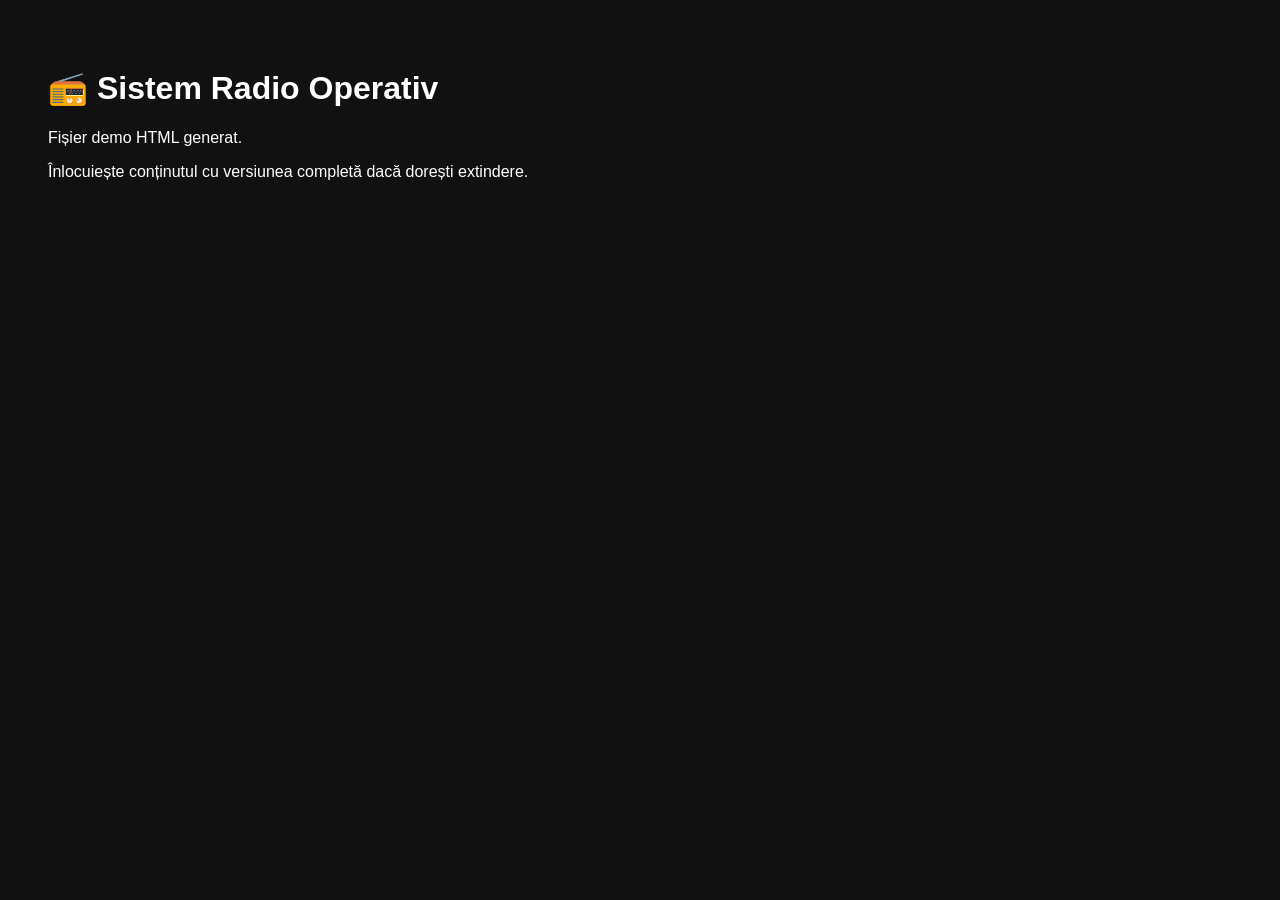
==== index.html @ 2d141982 "Add files via upload" ====
<!DOCTYPE html>
<html lang="ro">
<head>
<meta charset="UTF-8">
<meta name="viewport" content="width=device-width, initial-scale=1.0">
<title>Sistem Radio Operativ</title>
</head>
<body style="background:#111;color:white;font-family:Arial;padding:40px">
<h1>📻 Sistem Radio Operativ</h1>
<p>Fișier demo HTML generat.</p>
<p>Înlocuiește conținutul cu versiunea completă dacă dorești extindere.</p>
</body>
</html>
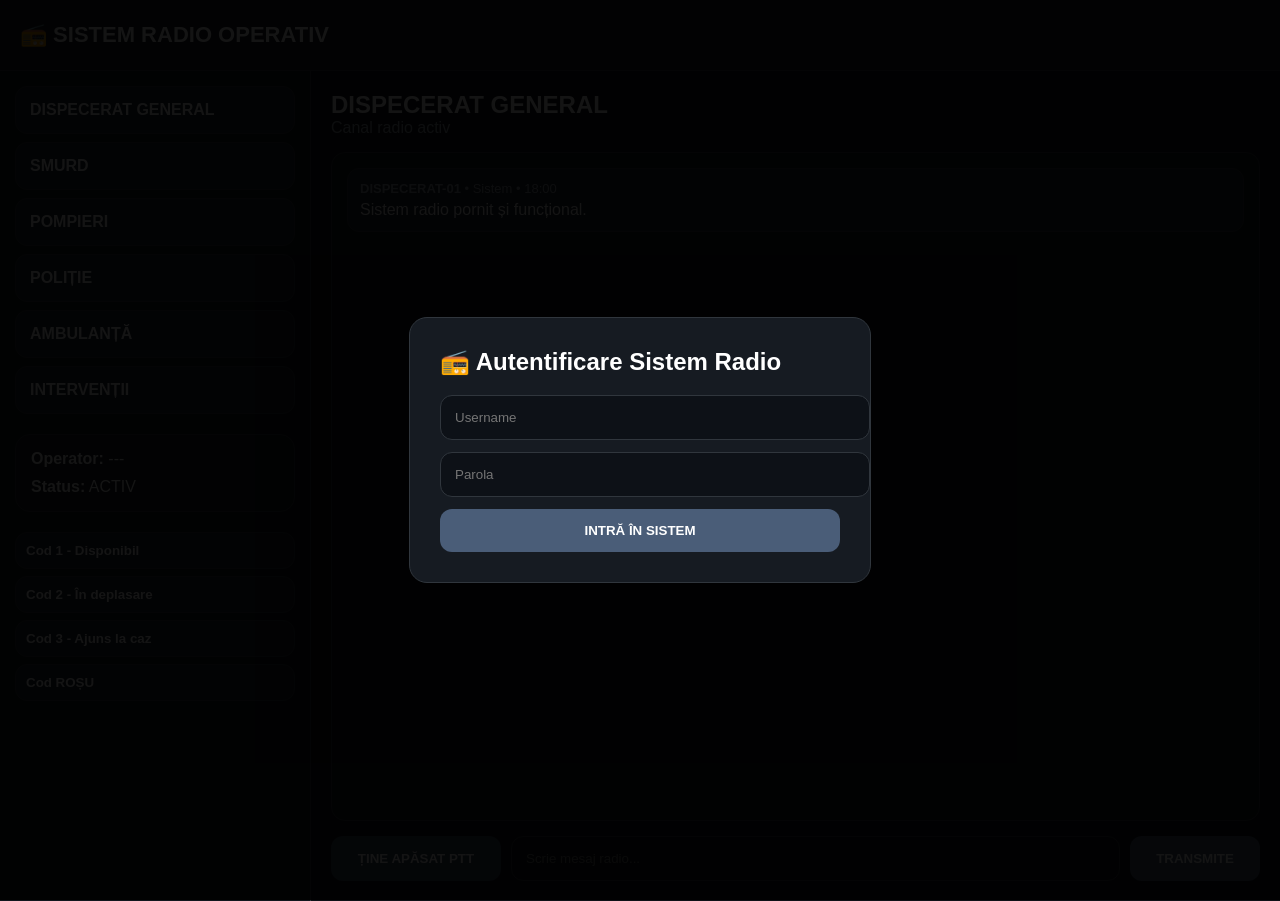
==== commit 54a2ab89: "Add files via upload" ====
--- a/index.html
+++ b/index.html
@@ -4,10 +4,299 @@
 <meta charset="UTF-8">
 <meta name="viewport" content="width=device-width, initial-scale=1.0">
 <title>Sistem Radio Operativ</title>
+<style>
+body{
+margin:0;
+font-family:Segoe UI,Arial;
+background:#0d1117;
+color:white;
+overflow:hidden;
+}
+.topbar{
+height:70px;
+background:#161b22;
+border-bottom:1px solid #30363d;
+display:flex;
+align-items:center;
+padding:0 20px;
+font-size:22px;
+font-weight:bold;
+}
+.layout{
+display:flex;
+height:calc(100vh - 70px);
+}
+.sidebar{
+width:280px;
+background:#11161d;
+border-right:1px solid #30363d;
+padding:15px;
+overflow:auto;
+}
+.channel{
+padding:14px;
+margin-bottom:8px;
+background:#1b2430;
+border:1px solid #30363d;
+border-radius:12px;
+cursor:pointer;
+font-weight:bold;
+}
+.channel:hover{
+background:#2d3a4d;
+}
+.main{
+flex:1;
+display:flex;
+flex-direction:column;
+padding:20px;
+}
+.messages{
+flex:1;
+overflow:auto;
+border:1px solid #30363d;
+border-radius:14px;
+padding:15px;
+background:#11161d;
+}
+.msg{
+background:#1b2430;
+border:1px solid #30363d;
+padding:12px;
+border-radius:12px;
+margin-bottom:10px;
+}
+.msg .top{
+font-size:13px;
+color:#9da7b3;
+margin-bottom:5px;
+}
+.bottom{
+margin-top:15px;
+display:grid;
+grid-template-columns:170px 1fr 130px;
+gap:10px;
+}
+input{
+background:#0d1117;
+border:1px solid #30363d;
+border-radius:12px;
+padding:14px;
+color:white;
+outline:none;
+}
+button{
+border:none;
+border-radius:12px;
+font-weight:bold;
+cursor:pointer;
+}
+#ptt{
+background:#39485e;
+color:white;
+}
+#ptt.active{
+background:#c0392b;
+box-shadow:0 0 20px rgba(255,0,0,.4);
+}
+.send{
+background:#4a5d78;
+color:white;
+}
+.login{
+position:fixed;
+inset:0;
+background:rgba(0,0,0,.92);
+display:flex;
+align-items:center;
+justify-content:center;
+z-index:999;
+}
+.loginbox{
+width:400px;
+background:#161b22;
+border:1px solid #30363d;
+border-radius:18px;
+padding:30px;
+}
+.loginbox h2{
+margin-top:0;
+}
+.loginbox input{
+width:100%;
+margin-bottom:12px;
+}
+.loginbox button{
+width:100%;
+padding:14px;
+background:#4a5d78;
+color:white;
+}
+.quick{
+margin-top:20px;
+}
+.quick button{
+width:100%;
+padding:10px;
+margin-bottom:7px;
+background:#1b2430;
+border:1px solid #30363d;
+color:white;
+text-align:left;
+}
+.status{
+margin-top:20px;
+padding:15px;
+border-radius:15px;
+background:#161b22;
+border:1px solid #30363d;
+}
+</style>
 </head>
-<body style="background:#111;color:white;font-family:Arial;padding:40px">
-<h1>📻 Sistem Radio Operativ</h1>
-<p>Fișier demo HTML generat.</p>
-<p>Înlocuiește conținutul cu versiunea completă dacă dorești extindere.</p>
+<body>
+
+<div class="login" id="login">
+<div class="loginbox">
+<h2>📻 Autentificare Sistem Radio</h2>
+<input type="text" id="user" placeholder="Username">
+<input type="password" id="pass" placeholder="Parola">
+<button onclick="loginSystem()">INTRĂ ÎN SISTEM</button>
+</div>
+</div>
+
+<div class="topbar">
+📻 SISTEM RADIO OPERATIV
+</div>
+
+<div class="layout">
+
+<div class="sidebar">
+
+<div class="channel">DISPECERAT GENERAL</div>
+<div class="channel">SMURD</div>
+<div class="channel">POMPIERI</div>
+<div class="channel">POLIȚIE</div>
+<div class="channel">AMBULANȚĂ</div>
+<div class="channel">INTERVENȚII</div>
+
+<div class="status">
+<div><b>Operator:</b> <span id="operatorName">---</span></div>
+<div style="margin-top:10px"><b>Status:</b> ACTIV</div>
+</div>
+
+<div class="quick">
+<button onclick="quick('Cod 1 - Disponibil')">Cod 1 - Disponibil</button>
+<button onclick="quick('Cod 2 - În deplasare')">Cod 2 - În deplasare</button>
+<button onclick="quick('Cod 3 - Ajuns la caz')">Cod 3 - Ajuns la caz</button>
+<button onclick="quick('Cod ROȘU - Urgență majoră')">Cod ROȘU</button>
+</div>
+
+</div>
+
+<div class="main">
+
+<div style="margin-bottom:15px">
+<h2 style="margin:0">DISPECERAT GENERAL</h2>
+<div style="color:#9da7b3">Canal radio activ</div>
+</div>
+
+<div class="messages" id="messages">
+
+<div class="msg">
+<div class="top">
+<b>DISPECERAT-01</b> • Sistem • 18:00
+</div>
+<div>
+Sistem radio pornit și funcțional.
+</div>
+</div>
+
+</div>
+
+<div class="bottom">
+<button id="ptt">ȚINE APĂSAT PTT</button>
+<input type="text" id="msgInput" placeholder="Scrie mesaj radio...">
+<button class="send" onclick="sendMessage()">TRANSMITE</button>
+</div>
+
+</div>
+
+</div>
+
+<script>
+let currentUser = "";
+let pttActive = false;
+
+function loginSystem(){
+let u = document.getElementById("user").value.trim();
+let p = document.getElementById("pass").value.trim();
+
+if(u==="" || p===""){
+alert("Completează datele.");
+return;
+}
+
+currentUser = u;
+document.getElementById("operatorName").innerText = u.toUpperCase();
+document.getElementById("login").style.display = "none";
+}
+
+function sendMessage(){
+
+let input = document.getElementById("msgInput");
+let text = input.value.trim();
+
+if(text==="") return;
+
+let now = new Date();
+let hour = String(now.getHours()).padStart(2,"0");
+let minute = String(now.getMinutes()).padStart(2,"0");
+
+let msg = document.createElement("div");
+msg.className = "msg";
+
+msg.innerHTML = `
+<div class="top">
+<b>${currentUser.toUpperCase()}</b> • Operator • ${hour}:${minute}
+</div>
+<div>
+${pttActive ? "[PTT ACTIV] " : ""}${text}
+</div>
+`;
+
+document.getElementById("messages").appendChild(msg);
+
+input.value = "";
+
+let box = document.getElementById("messages");
+box.scrollTop = box.scrollHeight;
+}
+
+function quick(t){
+document.getElementById("msgInput").value = t;
+sendMessage();
+}
+
+document.getElementById("msgInput").addEventListener("keydown", function(e){
+if(e.key==="Enter"){
+sendMessage();
+}
+});
+
+const ptt = document.getElementById("ptt");
+
+ptt.addEventListener("mousedown", ()=>{
+pttActive = true;
+ptt.classList.add("active");
+ptt.innerText = "TRANSMIȚI...";
+});
+
+ptt.addEventListener("mouseup", ()=>{
+pttActive = false;
+ptt.classList.remove("active");
+ptt.innerText = "ȚINE APĂSAT PTT";
+});
+</script>
+
 </body>
-</html>+</html>
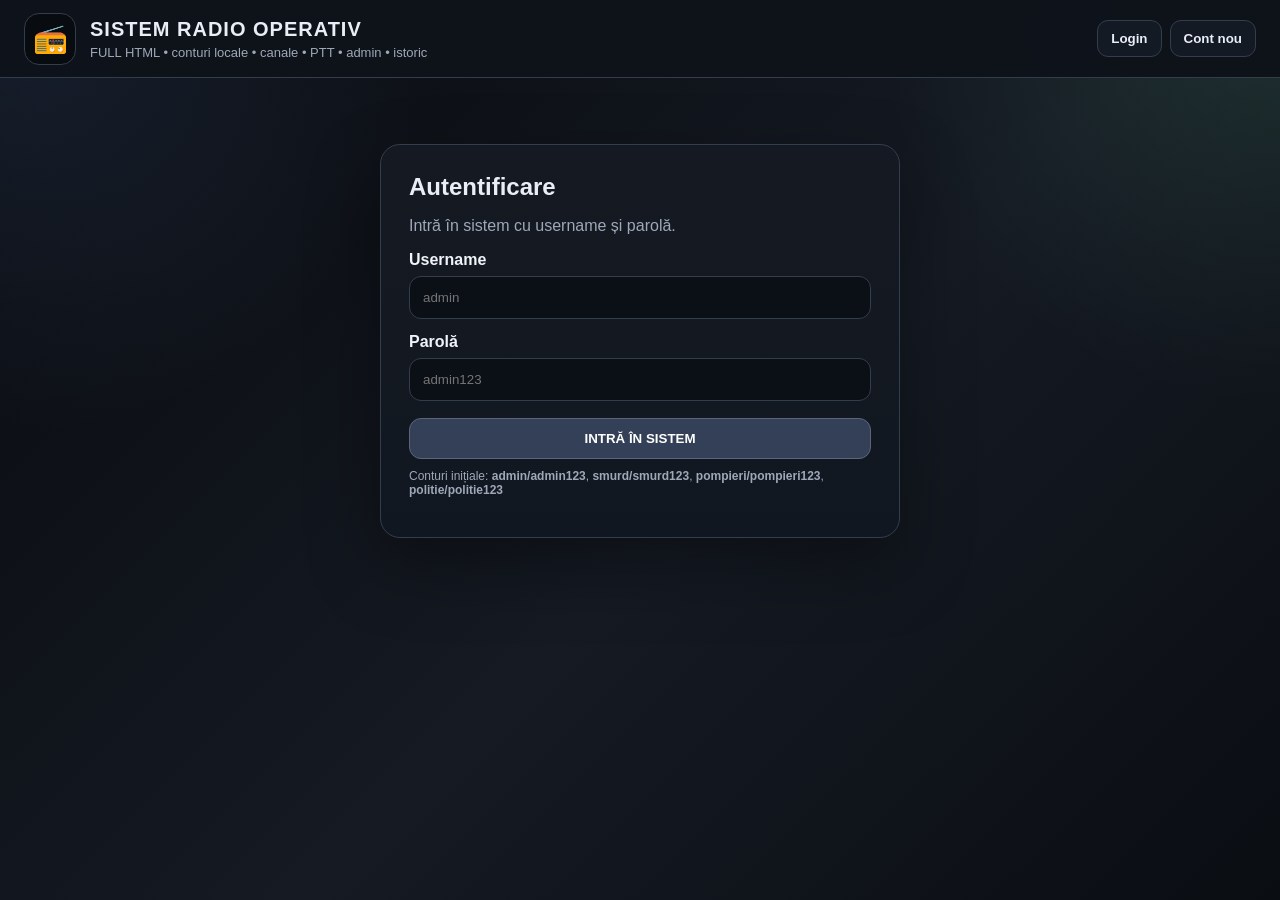
==== commit e3a27e7c: "Add files via upload" ====
--- a/index.html
+++ b/index.html
@@ -3,300 +3,970 @@
 <head>
 <meta charset="UTF-8">
 <meta name="viewport" content="width=device-width, initial-scale=1.0">
-<title>Sistem Radio Operativ</title>
+<title>Sistem Radio Operativ - FULL HTML</title>
 <style>
+:root{
+    --bg:#0b0e13;
+    --panel:#151a22;
+    --panel2:#1d2430;
+    --panel3:#10151d;
+    --line:#343d4c;
+    --text:#e9edf5;
+    --muted:#9ea8b8;
+    --green:#7dffb4;
+    --red:#ff6565;
+    --yellow:#ffd36b;
+    --blue:#79aaff;
+}
+*{box-sizing:border-box}
 body{
-margin:0;
-font-family:Segoe UI,Arial;
-background:#0d1117;
-color:white;
-overflow:hidden;
-}
+    margin:0;
+    background:
+        radial-gradient(circle at top left, rgba(121,170,255,.13), transparent 28%),
+        radial-gradient(circle at top right, rgba(125,255,180,.10), transparent 26%),
+        linear-gradient(135deg,#080a0e,#151a23 55%,#0a0d12);
+    color:var(--text);
+    font-family:"Segoe UI",Arial,sans-serif;
+    min-height:100vh;
+}
+.hidden{display:none!important}
+button,input,select,textarea{font-family:inherit}
 .topbar{
-height:70px;
-background:#161b22;
-border-bottom:1px solid #30363d;
-display:flex;
-align-items:center;
-padding:0 20px;
-font-size:22px;
-font-weight:bold;
-}
-.layout{
-display:flex;
-height:calc(100vh - 70px);
-}
-.sidebar{
-width:280px;
-background:#11161d;
-border-right:1px solid #30363d;
-padding:15px;
-overflow:auto;
+    height:78px;
+    background:rgba(14,18,25,.96);
+    border-bottom:1px solid var(--line);
+    display:flex;
+    align-items:center;
+    justify-content:space-between;
+    padding:0 24px;
+    position:sticky;
+    top:0;
+    z-index:50;
+}
+.brand{display:flex;align-items:center;gap:14px}
+.logo{
+    width:52px;height:52px;
+    display:grid;place-items:center;
+    border-radius:15px;
+    background:#080b10;
+    border:1px solid var(--line);
+    font-size:28px;
+}
+.brand h1{margin:0;font-size:20px;letter-spacing:1px}
+.brand p{margin:4px 0 0;color:var(--muted);font-size:13px}
+.nav{display:flex;gap:8px;flex-wrap:wrap}
+.nav button{
+    background:#141a23;
+    border:1px solid var(--line);
+    border-radius:11px;
+    color:var(--text);
+    padding:10px 13px;
+    font-weight:800;
+    cursor:pointer;
+}
+.nav button:hover{background:#2a3445}
+main{padding:24px}
+.card{
+    background:linear-gradient(180deg,var(--panel),#111720);
+    border:1px solid var(--line);
+    border-radius:20px;
+    box-shadow:0 28px 70px rgba(0,0,0,.35);
+}
+.auth{
+    max-width:520px;
+    margin:42px auto;
+    padding:28px;
+}
+.auth h2,.panel h2{margin:0 0 8px}
+.muted{color:var(--muted)}
+label{
+    display:block;
+    margin:14px 0 7px;
+    font-weight:800;
+    color:#f0f3f9;
+}
+input,select,textarea{
+    width:100%;
+    background:#0b0f16;
+    color:var(--text);
+    border:1px solid var(--line);
+    border-radius:12px;
+    padding:13px;
+    outline:none;
+}
+textarea{min-height:88px;resize:vertical}
+input:focus,select:focus,textarea:focus{border-color:#7d879a}
+.primary,.btn{
+    background:#334057;
+    border:1px solid #5b667a;
+    color:white;
+    border-radius:12px;
+    padding:12px 15px;
+    cursor:pointer;
+    font-weight:900;
+}
+.primary{width:100%;margin-top:17px}
+.primary:hover,.btn:hover{background:#43516b}
+.flash{
+    position:fixed;
+    top:92px;right:20px;
+    background:#2d3748;
+    border:1px solid #657188;
+    border-radius:14px;
+    padding:13px 16px;
+    z-index:999;
+    max-width:370px;
+    box-shadow:0 20px 50px rgba(0,0,0,.4);
+}
+.radio-layout{
+    display:grid;
+    grid-template-columns:300px 1fr 310px;
+    gap:18px;
+    min-height:calc(100vh - 128px);
+}
+.side,.radio-main,.right{
+    padding:18px;
+    overflow:auto;
+}
+.section-title{
+    margin:3px 0 13px;
+    font-size:14px;
+    letter-spacing:.6px;
+    text-transform:uppercase;
+    color:#f2f5fb;
 }
 .channel{
-padding:14px;
-margin-bottom:8px;
-background:#1b2430;
-border:1px solid #30363d;
-border-radius:12px;
-cursor:pointer;
-font-weight:bold;
-}
-.channel:hover{
-background:#2d3a4d;
-}
-.main{
-flex:1;
-display:flex;
-flex-direction:column;
-padding:20px;
-}
+    width:100%;
+    border:1px solid var(--line);
+    background:#111821;
+    color:var(--text);
+    border-radius:13px;
+    padding:12px;
+    margin-bottom:8px;
+    cursor:pointer;
+    display:flex;
+    align-items:center;
+    gap:10px;
+    font-weight:850;
+    text-align:left;
+}
+.channel:hover{background:#263143}
+.channel.active{background:#344157;border-color:#7d899f}
+.dot{
+    width:10px;height:10px;
+    border-radius:50%;
+    background:var(--green);
+    box-shadow:0 0 12px var(--green);
+}
+.operator,.mini{
+    margin-top:15px;
+    background:#0f151e;
+    border:1px solid var(--line);
+    border-radius:16px;
+    padding:14px;
+}
+.badge{
+    display:inline-block;
+    margin-top:8px;
+    padding:5px 10px;
+    border-radius:999px;
+    background:#2c3545;
+    border:1px solid #5e6b80;
+    font-size:12px;
+    font-weight:900;
+}
+.radio-head{
+    display:flex;
+    justify-content:space-between;
+    align-items:center;
+    border-bottom:1px solid var(--line);
+    padding-bottom:15px;
+    gap:12px;
+}
+.radio-head h2{margin:0}
+.radio-head p{margin:5px 0 0;color:var(--muted)}
+.signal{
+    display:flex;
+    align-items:end;
+    gap:5px;
+    color:var(--green);
+    font-size:12px;
+    font-weight:900;
+}
+.signal i{
+    display:block;width:6px;
+    border-radius:5px;
+    background:var(--green);
+}
+.signal i:nth-child(1){height:10px}
+.signal i:nth-child(2){height:16px}
+.signal i:nth-child(3){height:23px}
+.signal i:nth-child(4){height:30px}
 .messages{
-flex:1;
-overflow:auto;
-border:1px solid #30363d;
-border-radius:14px;
-padding:15px;
-background:#11161d;
+    height:calc(100vh - 308px);
+    min-height:380px;
+    overflow:auto;
+    padding:16px 4px;
 }
 .msg{
-background:#1b2430;
-border:1px solid #30363d;
-padding:12px;
-border-radius:12px;
-margin-bottom:10px;
-}
-.msg .top{
-font-size:13px;
-color:#9da7b3;
-margin-bottom:5px;
-}
-.bottom{
-margin-top:15px;
-display:grid;
-grid-template-columns:170px 1fr 130px;
-gap:10px;
-}
-input{
-background:#0d1117;
-border:1px solid #30363d;
-border-radius:12px;
-padding:14px;
-color:white;
-outline:none;
-}
-button{
-border:none;
-border-radius:12px;
-font-weight:bold;
-cursor:pointer;
-}
-#ptt{
-background:#39485e;
-color:white;
-}
-#ptt.active{
-background:#c0392b;
-box-shadow:0 0 20px rgba(255,0,0,.4);
-}
-.send{
-background:#4a5d78;
-color:white;
-}
-.login{
-position:fixed;
-inset:0;
-background:rgba(0,0,0,.92);
-display:flex;
-align-items:center;
-justify-content:center;
-z-index:999;
-}
-.loginbox{
-width:400px;
-background:#161b22;
-border:1px solid #30363d;
-border-radius:18px;
-padding:30px;
-}
-.loginbox h2{
-margin-top:0;
-}
-.loginbox input{
-width:100%;
-margin-bottom:12px;
-}
-.loginbox button{
-width:100%;
-padding:14px;
-background:#4a5d78;
-color:white;
-}
-.quick{
-margin-top:20px;
-}
+    background:#101722;
+    border:1px solid var(--line);
+    border-radius:15px;
+    padding:12px;
+    margin-bottom:10px;
+}
+.msg.code{border-color:#786b3d;background:#211d12}
+.msg.alert{border-color:#8d4141;background:#241315}
+.msg-top{
+    display:flex;
+    gap:8px;
+    align-items:center;
+    color:var(--muted);
+    font-size:13px;
+}
+.msg-top b{color:var(--text);font-size:14px}
+.msg-top em{margin-left:auto;font-style:normal}
+.msg-body{margin-top:7px;line-height:1.48}
+.composer{
+    border-top:1px solid var(--line);
+    padding-top:14px;
+    display:grid;
+    grid-template-columns:165px 1fr 135px;
+    gap:10px;
+}
+.ptt{background:#3b4659}
+.ptt.live{
+    background:#7d2020;
+    border-color:#ff7474;
+    box-shadow:0 0 24px rgba(255,101,101,.35);
+}
+.send{background:#3d4b65}
 .quick button{
-width:100%;
-padding:10px;
-margin-bottom:7px;
-background:#1b2430;
-border:1px solid #30363d;
-color:white;
-text-align:left;
-}
-.status{
-margin-top:20px;
-padding:15px;
-border-radius:15px;
-background:#161b22;
-border:1px solid #30363d;
+    width:100%;
+    text-align:left;
+    margin:4px 0;
+    padding:9px;
+    background:#141b25;
+    border:1px solid var(--line);
+    color:var(--text);
+    border-radius:10px;
+    cursor:pointer;
+}
+.quick button:hover{background:#283244}
+.panel{
+    max-width:1180px;
+    margin:0 auto;
+    padding:24px;
+}
+.grid{
+    display:grid;
+    grid-template-columns:repeat(4,1fr);
+    gap:12px;
+    margin:18px 0;
+}
+.stat{
+    background:#0f151e;
+    border:1px solid var(--line);
+    border-radius:15px;
+    padding:15px;
+}
+.stat b{font-size:27px;display:block}
+.stat span{color:var(--muted);font-size:12px}
+table{
+    width:100%;
+    border-collapse:collapse;
+    margin-top:16px;
+}
+th,td{
+    border-bottom:1px solid var(--line);
+    padding:10px;
+    text-align:left;
+    font-size:13px;
+}
+th{background:#101722;color:#f1f4fa}
+.actions{display:flex;gap:6px;flex-wrap:wrap}
+.smallbtn{
+    padding:8px 10px;
+    font-size:12px;
+    border-radius:9px;
+}
+.danger{background:#5b2528;border-color:#954f55}
+.warn{background:#56461f;border-color:#8c7532}
+.ok{background:#1f5638;border-color:#438b62}
+.history-item{
+    background:#101722;
+    border:1px solid var(--line);
+    border-radius:14px;
+    padding:13px;
+    margin:9px 0;
+}
+.history-item .top{color:var(--muted);font-size:13px}
+.history-item b{color:var(--text)}
+.history-item em{float:right;font-style:normal}
+.search-row{
+    display:grid;
+    grid-template-columns:1fr 220px 140px;
+    gap:10px;
+    margin:16px 0;
+}
+.row2{
+    display:grid;
+    grid-template-columns:1fr 1fr;
+    gap:12px;
+}
+.footer-note{color:var(--muted);font-size:12px;margin-top:10px}
+.userline{font-size:13px;color:var(--muted)}
+@media(max-width:1100px){
+    .radio-layout{grid-template-columns:1fr}
+    .messages{height:430px}
+    .grid{grid-template-columns:1fr 1fr}
+}
+@media(max-width:760px){
+    .topbar{height:auto;flex-direction:column;align-items:flex-start;padding:14px;gap:12px}
+    main{padding:14px}
+    .composer,.search-row,.row2{grid-template-columns:1fr}
+    .grid{grid-template-columns:1fr}
 }
 </style>
 </head>
 <body>
 
-<div class="login" id="login">
-<div class="loginbox">
-<h2>📻 Autentificare Sistem Radio</h2>
-<input type="text" id="user" placeholder="Username">
-<input type="password" id="pass" placeholder="Parola">
-<button onclick="loginSystem()">INTRĂ ÎN SISTEM</button>
-</div>
-</div>
-
-<div class="topbar">
-📻 SISTEM RADIO OPERATIV
-</div>
-
-<div class="layout">
-
-<div class="sidebar">
-
-<div class="channel">DISPECERAT GENERAL</div>
-<div class="channel">SMURD</div>
-<div class="channel">POMPIERI</div>
-<div class="channel">POLIȚIE</div>
-<div class="channel">AMBULANȚĂ</div>
-<div class="channel">INTERVENȚII</div>
-
-<div class="status">
-<div><b>Operator:</b> <span id="operatorName">---</span></div>
-<div style="margin-top:10px"><b>Status:</b> ACTIV</div>
-</div>
-
-<div class="quick">
-<button onclick="quick('Cod 1 - Disponibil')">Cod 1 - Disponibil</button>
-<button onclick="quick('Cod 2 - În deplasare')">Cod 2 - În deplasare</button>
-<button onclick="quick('Cod 3 - Ajuns la caz')">Cod 3 - Ajuns la caz</button>
-<button onclick="quick('Cod ROȘU - Urgență majoră')">Cod ROȘU</button>
-</div>
-
-</div>
-
-<div class="main">
-
-<div style="margin-bottom:15px">
-<h2 style="margin:0">DISPECERAT GENERAL</h2>
-<div style="color:#9da7b3">Canal radio activ</div>
-</div>
-
-<div class="messages" id="messages">
-
-<div class="msg">
-<div class="top">
-<b>DISPECERAT-01</b> • Sistem • 18:00
-</div>
-<div>
-Sistem radio pornit și funcțional.
-</div>
-</div>
-
-</div>
-
-<div class="bottom">
-<button id="ptt">ȚINE APĂSAT PTT</button>
-<input type="text" id="msgInput" placeholder="Scrie mesaj radio...">
-<button class="send" onclick="sendMessage()">TRANSMITE</button>
-</div>
-
-</div>
-
-</div>
+<header class="topbar">
+    <div class="brand">
+        <div class="logo">📻</div>
+        <div>
+            <h1>SISTEM RADIO OPERATIV</h1>
+            <p>FULL HTML • conturi locale • canale • PTT • admin • istoric</p>
+        </div>
+    </div>
+    <nav class="nav">
+        <button class="authOnly" onclick="showPage('radio')">Radio</button>
+        <button class="authOnly" onclick="showPage('history')">Istoric</button>
+        <button class="adminOnly" onclick="showPage('admin')">Admin</button>
+        <button class="guestOnly" onclick="showPage('login')">Login</button>
+        <button class="guestOnly" onclick="showPage('register')">Cont nou</button>
+        <button class="authOnly" onclick="logout()">Ieșire</button>
+    </nav>
+</header>
+
+<div id="flash" class="flash hidden"></div>
+
+<main>
+
+<section id="loginPage" class="auth card">
+    <h2>Autentificare</h2>
+    <p class="muted">Intră în sistem cu username și parolă.</p>
+
+    <label>Username</label>
+    <input id="loginUser" placeholder="admin">
+
+    <label>Parolă</label>
+    <input id="loginPass" type="password" placeholder="admin123">
+
+    <button class="primary" onclick="login()">INTRĂ ÎN SISTEM</button>
+    <p class="footer-note">Conturi inițiale: <b>admin/admin123</b>, <b>smurd/smurd123</b>, <b>pompieri/pompieri123</b>, <b>politie/politie123</b></p>
+</section>
+
+<section id="registerPage" class="auth card hidden">
+    <h2>Creare cont radio</h2>
+    <p class="muted">Contul se salvează local în browser, în localStorage.</p>
+
+    <label>Username</label>
+    <input id="regUser" placeholder="ex: vlad">
+
+    <label>Parolă</label>
+    <input id="regPass" type="password" placeholder="minim 4 caractere">
+
+    <label>Indicativ radio</label>
+    <input id="regCallsign" placeholder="ex: SMURD-21">
+
+    <label>Unitate</label>
+    <input id="regUnit" placeholder="ex: SMURD Vaslui">
+
+    <button class="primary" onclick="registerUser()">CREEAZĂ CONT</button>
+</section>
+
+<section id="radioPage" class="hidden">
+    <div class="radio-layout">
+        <aside class="side card">
+            <h3 class="section-title">Canale radio</h3>
+            <div id="channelList"></div>
+
+            <div class="operator">
+                <h3>Operator conectat</h3>
+                <p><b id="opCallsign">---</b></p>
+                <p class="userline" id="opUnit">---</p>
+                <span class="badge" id="opRole">---</span>
+            </div>
+        </aside>
+
+        <section class="radio-main card">
+            <div class="radio-head">
+                <div>
+                    <h2 id="currentChannelTitle">DISPECERAT GENERAL</h2>
+                    <p>Canal operațional activ • transmisie locală</p>
+                </div>
+                <div class="signal">
+                    <i></i><i></i><i></i><i></i> SEMNAL ACTIV
+                </div>
+            </div>
+
+            <div id="messages" class="messages"></div>
+
+            <div class="composer">
+                <button id="pttBtn" class="btn ptt">ȚINE APĂSAT PTT</button>
+                <input id="messageInput" placeholder="Scrie mesaj radio...">
+                <button class="btn send" onclick="sendMessage()">TRANSMITE</button>
+            </div>
+            <p class="footer-note">ENTER = transmite • PTT = simulează stația radio • toate mesajele sunt salvate local.</p>
+        </section>
+
+        <aside class="right card">
+            <h3 class="section-title">Coduri rapide</h3>
+            <div class="quick">
+                <button onclick="quickCode('Cod 0 - Test radio / recepție')">Cod 0 - Test radio</button>
+                <button onclick="quickCode('Cod 1 - Disponibil')">Cod 1 - Disponibil</button>
+                <button onclick="quickCode('Cod 2 - În deplasare')">Cod 2 - În deplasare</button>
+                <button onclick="quickCode('Cod 3 - Ajuns la fața locului')">Cod 3 - Ajuns la caz</button>
+                <button onclick="quickCode('Cod 4 - Intervenție finalizată')">Cod 4 - Finalizat</button>
+                <button onclick="quickCode('Cod 5 - Solicit sprijin')">Cod 5 - Sprijin</button>
+                <button onclick="quickCode('Cod ROȘU - Urgență majoră')">Cod ROȘU</button>
+                <button onclick="quickCode('Cod GALBEN - Urgență medie')">Cod GALBEN</button>
+                <button onclick="quickCode('Cod VERDE - Situație stabilă')">Cod VERDE</button>
+            </div>
+
+            <div class="mini">
+                <h3>Info sistem</h3>
+                <p class="userline">Datele sunt locale. Nu trimite parole reale.</p>
+                <button class="btn smallbtn warn" onclick="exportData()">Export date JSON</button>
+                <button class="btn smallbtn danger" onclick="resetDemo()">Reset sistem</button>
+            </div>
+        </aside>
+    </div>
+</section>
+
+<section id="historyPage" class="panel card hidden">
+    <h2>Istoric comunicații</h2>
+    <p class="muted">Caută în mesajele salvate local.</p>
+
+    <div class="search-row">
+        <input id="historySearch" placeholder="Caută după mesaj, indicativ, canal...">
+        <select id="historyChannel"></select>
+        <button class="btn" onclick="renderHistory()">Caută</button>
+    </div>
+
+    <div id="historyList"></div>
+</section>
+
+<section id="adminPage" class="panel card hidden">
+    <h2>Panou administrator</h2>
+    <p class="muted">Gestionează toate conturile locale din sistem.</p>
+
+    <div class="grid">
+        <div class="stat"><b id="statUsers">0</b><span>conturi totale</span></div>
+        <div class="stat"><b id="statActive">0</b><span>conturi active</span></div>
+        <div class="stat"><b id="statAdmins">0</b><span>administratori</span></div>
+        <div class="stat"><b id="statMessages">0</b><span>mesaje radio</span></div>
+    </div>
+
+    <h3>Adaugă cont manual</h3>
+    <div class="row2">
+        <input id="adminNewUser" placeholder="username">
+        <input id="adminNewPass" placeholder="parolă">
+        <input id="adminNewCallsign" placeholder="indicativ">
+        <input id="adminNewUnit" placeholder="unitate">
+    </div>
+    <div class="row2" style="margin-top:10px">
+        <select id="adminNewRole">
+            <option value="operator">operator</option>
+            <option value="admin">admin</option>
+            <option value="dispatcher">dispatcher</option>
+        </select>
+        <button class="btn ok" onclick="adminCreateUser()">Adaugă cont</button>
+    </div>
+
+    <table>
+        <thead>
+            <tr>
+                <th>ID</th>
+                <th>Username</th>
+                <th>Indicativ</th>
+                <th>Unitate</th>
+                <th>Rol</th>
+                <th>Activ</th>
+                <th>Creat la</th>
+                <th>Acțiuni</th>
+            </tr>
+        </thead>
+        <tbody id="usersTable"></tbody>
+    </table>
+</section>
+
+</main>
 
 <script>
-let currentUser = "";
+const CHANNELS = [
+    "DISPECERAT GENERAL",
+    "SMURD",
+    "POMPIERI",
+    "POLIȚIE",
+    "AMBULANȚĂ",
+    "INTERVENȚII SPECIALE",
+    "LOGISTICĂ",
+    "TEST RADIO"
+];
+
+let currentUser = null;
+let currentChannel = "DISPECERAT GENERAL";
 let pttActive = false;
 
-function loginSystem(){
-let u = document.getElementById("user").value.trim();
-let p = document.getElementById("pass").value.trim();
-
-if(u==="" || p===""){
-alert("Completează datele.");
-return;
-}
-
-currentUser = u;
-document.getElementById("operatorName").innerText = u.toUpperCase();
-document.getElementById("login").style.display = "none";
-}
-
-function sendMessage(){
-
-let input = document.getElementById("msgInput");
-let text = input.value.trim();
-
-if(text==="") return;
-
-let now = new Date();
-let hour = String(now.getHours()).padStart(2,"0");
-let minute = String(now.getMinutes()).padStart(2,"0");
-
-let msg = document.createElement("div");
-msg.className = "msg";
-
-msg.innerHTML = `
-<div class="top">
-<b>${currentUser.toUpperCase()}</b> • Operator • ${hour}:${minute}
-</div>
-<div>
-${pttActive ? "[PTT ACTIV] " : ""}${text}
-</div>
-`;
-
-document.getElementById("messages").appendChild(msg);
-
-input.value = "";
-
-let box = document.getElementById("messages");
-box.scrollTop = box.scrollHeight;
-}
-
-function quick(t){
-document.getElementById("msgInput").value = t;
-sendMessage();
-}
-
-document.getElementById("msgInput").addEventListener("keydown", function(e){
-if(e.key==="Enter"){
-sendMessage();
-}
+function now(){
+    const d = new Date();
+    return d.toLocaleString("ro-RO");
+}
+
+function uid(){
+    return Date.now().toString(36) + Math.random().toString(36).slice(2,8);
+}
+
+function load(key, fallback){
+    try{
+        return JSON.parse(localStorage.getItem(key)) ?? fallback;
+    }catch(e){
+        return fallback;
+    }
+}
+
+function save(key, value){
+    localStorage.setItem(key, JSON.stringify(value));
+}
+
+function initData(){
+    let users = load("radio_users", null);
+    if(!users){
+        users = [
+            {id:uid(), username:"admin", password:"admin123", callsign:"DISPECERAT-01", unit:"Centru Operativ", role:"admin", active:true, createdAt:now()},
+            {id:uid(), username:"smurd", password:"smurd123", callsign:"SMURD-21", unit:"SMURD", role:"operator", active:true, createdAt:now()},
+            {id:uid(), username:"pompieri", password:"pompieri123", callsign:"POMPIERI-11", unit:"Detașament Pompieri", role:"operator", active:true, createdAt:now()},
+            {id:uid(), username:"politie", password:"politie123", callsign:"POLIȚIE-05", unit:"Poliție", role:"dispatcher", active:true, createdAt:now()}
+        ];
+        save("radio_users", users);
+    }
+
+    let messages = load("radio_messages", null);
+    if(!messages){
+        messages = [
+            {id:uid(), channel:"DISPECERAT GENERAL", callsign:"DISPECERAT-01", unit:"Centru Operativ", role:"admin", type:"text", text:"Sistem radio pornit și operațional.", createdAt:now()},
+            {id:uid(), channel:"SMURD", callsign:"SMURD-21", unit:"SMURD", role:"operator", type:"code", text:"Cod 0 - Test radio / recepție", createdAt:now()}
+        ];
+        save("radio_messages", messages);
+    }
+}
+
+function flash(text){
+    const f = document.getElementById("flash");
+    f.innerText = text;
+    f.classList.remove("hidden");
+    setTimeout(()=>f.classList.add("hidden"), 2600);
+}
+
+function escapeHtml(s){
+    return String(s).replace(/[&<>"']/g, m => ({
+        "&":"&amp;","<":"&lt;",">":"&gt;",'"':"&quot;","'":"&#039;"
+    }[m]));
+}
+
+function refreshNav(){
+    document.querySelectorAll(".authOnly").forEach(x=>x.classList.toggle("hidden", !currentUser));
+    document.querySelectorAll(".guestOnly").forEach(x=>x.classList.toggle("hidden", !!currentUser));
+    document.querySelectorAll(".adminOnly").forEach(x=>x.classList.toggle("hidden", !(currentUser && currentUser.role==="admin")));
+}
+
+function showPage(page){
+    ["loginPage","registerPage","radioPage","historyPage","adminPage"].forEach(id=>{
+        document.getElementById(id).classList.add("hidden");
+    });
+
+    if(page==="login") document.getElementById("loginPage").classList.remove("hidden");
+    if(page==="register") document.getElementById("registerPage").classList.remove("hidden");
+
+    if(page==="radio"){
+        if(!currentUser){showPage("login");return;}
+        document.getElementById("radioPage").classList.remove("hidden");
+        renderChannels();
+        renderOperator();
+        renderMessages();
+    }
+
+    if(page==="history"){
+        if(!currentUser){showPage("login");return;}
+        document.getElementById("historyPage").classList.remove("hidden");
+        renderHistoryControls();
+        renderHistory();
+    }
+
+    if(page==="admin"){
+        if(!currentUser){showPage("login");return;}
+        if(currentUser.role!=="admin"){flash("Acces doar pentru administrator.");showPage("radio");return;}
+        document.getElementById("adminPage").classList.remove("hidden");
+        renderAdmin();
+    }
+    refreshNav();
+}
+
+function login(){
+    const username = document.getElementById("loginUser").value.trim();
+    const password = document.getElementById("loginPass").value.trim();
+    const users = load("radio_users", []);
+
+    const u = users.find(x=>x.username.toLowerCase()===username.toLowerCase() && x.password===password);
+
+    if(!u){flash("Username sau parolă greșită.");return;}
+    if(!u.active){flash("Cont dezactivat de administrator.");return;}
+
+    currentUser = u;
+    sessionStorage.setItem("radio_current_user", u.id);
+    flash("Autentificat: " + u.callsign);
+    showPage("radio");
+}
+
+function logout(){
+    currentUser = null;
+    sessionStorage.removeItem("radio_current_user");
+    flash("Ai ieșit din sistem.");
+    showPage("login");
+}
+
+function registerUser(){
+    const username = document.getElementById("regUser").value.trim();
+    const password = document.getElementById("regPass").value.trim();
+    const callsign = document.getElementById("regCallsign").value.trim().toUpperCase();
+    const unit = document.getElementById("regUnit").value.trim();
+
+    if(username.length<3 || password.length<4 || callsign.length<2){
+        flash("Date incomplete. Username min. 3, parolă min. 4, indicativ min. 2.");
+        return;
+    }
+
+    const users = load("radio_users", []);
+    if(users.some(x=>x.username.toLowerCase()===username.toLowerCase())){
+        flash("Username deja existent.");
+        return;
+    }
+
+    users.push({
+        id:uid(),
+        username,
+        password,
+        callsign,
+        unit:unit || "Nespecificat",
+        role:"operator",
+        active:true,
+        createdAt:now()
+    });
+
+    save("radio_users", users);
+    flash("Cont creat. Te poți autentifica.");
+    showPage("login");
+}
+
+function renderChannels(){
+    const list = document.getElementById("channelList");
+    list.innerHTML = "";
+    CHANNELS.forEach(ch=>{
+        const b = document.createElement("button");
+        b.className = "channel" + (ch===currentChannel ? " active" : "");
+        b.innerHTML = `<span class="dot"></span>${escapeHtml(ch)}`;
+        b.onclick = ()=>{
+            currentChannel = ch;
+            document.getElementById("currentChannelTitle").innerText = ch;
+            renderChannels();
+            renderMessages();
+        };
+        list.appendChild(b);
+    });
+    document.getElementById("currentChannelTitle").innerText = currentChannel;
+}
+
+function renderOperator(){
+    if(!currentUser) return;
+    document.getElementById("opCallsign").innerText = currentUser.callsign;
+    document.getElementById("opUnit").innerText = currentUser.unit;
+    document.getElementById("opRole").innerText = currentUser.role.toUpperCase();
+}
+
+function getMessages(){
+    return load("radio_messages", []);
+}
+
+function saveMessages(messages){
+    save("radio_messages", messages);
+}
+
+function renderMessages(){
+    const box = document.getElementById("messages");
+    const messages = getMessages().filter(m=>m.channel===currentChannel);
+    box.innerHTML = "";
+
+    if(messages.length===0){
+        box.innerHTML = `<p class="muted">Nu există mesaje pe acest canal.</p>`;
+        return;
+    }
+
+    messages.forEach(m=>{
+        const div = document.createElement("div");
+        div.className = "msg " + (m.type || "text");
+        div.innerHTML = `
+            <div class="msg-top">
+                <b>${escapeHtml(m.callsign)}</b>
+                <span>${escapeHtml(m.unit || "")}</span>
+                <em>${escapeHtml(m.createdAt)}</em>
+            </div>
+            <div class="msg-body">${escapeHtml(m.text)}</div>
+        `;
+        box.appendChild(div);
+    });
+    box.scrollTop = box.scrollHeight;
+}
+
+function sendMessage(type="text", customText=null){
+    if(!currentUser) return;
+
+    const input = document.getElementById("messageInput");
+    const text = (customText ?? input.value).trim();
+    if(!text) return;
+
+    const messages = getMessages();
+    messages.push({
+        id:uid(),
+        channel:currentChannel,
+        callsign:currentUser.callsign,
+        unit:currentUser.unit,
+        role:currentUser.role,
+        type,
+        text:(pttActive ? "[PTT ACTIV] " : "") + text,
+        createdAt:now()
+    });
+    saveMessages(messages);
+    input.value = "";
+    renderMessages();
+}
+
+function quickCode(text){
+    sendMessage("code", text);
+}
+
+function renderHistoryControls(){
+    const sel = document.getElementById("historyChannel");
+    sel.innerHTML = `<option value="TOATE">TOATE CANALELE</option>`;
+    CHANNELS.forEach(ch=>{
+        sel.innerHTML += `<option value="${escapeHtml(ch)}">${escapeHtml(ch)}</option>`;
+    });
+}
+
+function renderHistory(){
+    const q = document.getElementById("historySearch").value.trim().toLowerCase();
+    const ch = document.getElementById("historyChannel").value;
+    let messages = getMessages().slice().reverse();
+
+    if(ch && ch!=="TOATE") messages = messages.filter(m=>m.channel===ch);
+    if(q){
+        messages = messages.filter(m =>
+            m.text.toLowerCase().includes(q) ||
+            m.callsign.toLowerCase().includes(q) ||
+            m.channel.toLowerCase().includes(q) ||
+            (m.unit || "").toLowerCase().includes(q)
+        );
+    }
+
+    const list = document.getElementById("historyList");
+    list.innerHTML = "";
+
+    if(messages.length===0){
+        list.innerHTML = `<p class="muted">Nu există rezultate.</p>`;
+        return;
+    }
+
+    messages.forEach(m=>{
+        const div = document.createElement("div");
+        div.className = "history-item";
+        div.innerHTML = `
+            <div class="top">
+                <b>${escapeHtml(m.callsign)}</b> • ${escapeHtml(m.channel)} • ${escapeHtml(m.unit || "")}
+                <em>${escapeHtml(m.createdAt)}</em>
+            </div>
+            <p>${escapeHtml(m.text)}</p>
+        `;
+        list.appendChild(div);
+    });
+}
+
+function renderAdmin(){
+    const users = load("radio_users", []);
+    const messages = getMessages();
+
+    document.getElementById("statUsers").innerText = users.length;
+    document.getElementById("statActive").innerText = users.filter(u=>u.active).length;
+    document.getElementById("statAdmins").innerText = users.filter(u=>u.role==="admin").length;
+    document.getElementById("statMessages").innerText = messages.length;
+
+    const tbody = document.getElementById("usersTable");
+    tbody.innerHTML = "";
+
+    users.forEach(u=>{
+        const tr = document.createElement("tr");
+        tr.innerHTML = `
+            <td>${escapeHtml(u.id.slice(0,8))}</td>
+            <td><b>${escapeHtml(u.username)}</b></td>
+            <td>${escapeHtml(u.callsign)}</td>
+            <td>${escapeHtml(u.unit)}</td>
+            <td>${escapeHtml(u.role)}</td>
+            <td>${u.active ? "DA" : "NU"}</td>
+            <td>${escapeHtml(u.createdAt)}</td>
+            <td>
+                <div class="actions">
+                    <button class="btn smallbtn ${u.active ? "danger" : "ok"}" onclick="toggleUser('${u.id}')">${u.active ? "Dezactivează" : "Activează"}</button>
+                    <button class="btn smallbtn warn" onclick="toggleRole('${u.id}')">Schimbă rol</button>
+                    <button class="btn smallbtn danger" onclick="deleteUser('${u.id}')">Șterge</button>
+                </div>
+            </td>
+        `;
+        tbody.appendChild(tr);
+    });
+}
+
+function adminCreateUser(){
+    const username = document.getElementById("adminNewUser").value.trim();
+    const password = document.getElementById("adminNewPass").value.trim();
+    const callsign = document.getElementById("adminNewCallsign").value.trim().toUpperCase();
+    const unit = document.getElementById("adminNewUnit").value.trim();
+    const role = document.getElementById("adminNewRole").value;
+
+    if(username.length<3 || password.length<4 || callsign.length<2){
+        flash("Completează datele contului.");
+        return;
+    }
+
+    const users = load("radio_users", []);
+    if(users.some(u=>u.username.toLowerCase()===username.toLowerCase())){
+        flash("Username deja existent.");
+        return;
+    }
+
+    users.push({
+        id:uid(),
+        username,
+        password,
+        callsign,
+        unit:unit || "Nespecificat",
+        role,
+        active:true,
+        createdAt:now()
+    });
+    save("radio_users", users);
+
+    ["adminNewUser","adminNewPass","adminNewCallsign","adminNewUnit"].forEach(id=>document.getElementById(id).value="");
+    flash("Cont adăugat.");
+    renderAdmin();
+}
+
+function toggleUser(id){
+    let users = load("radio_users", []);
+    const u = users.find(x=>x.id===id);
+    if(!u) return;
+    if(currentUser && currentUser.id===id){
+        flash("Nu îți poți dezactiva propriul cont.");
+        return;
+    }
+    u.active = !u.active;
+    save("radio_users", users);
+    flash("Status cont modificat.");
+    renderAdmin();
+}
+
+function toggleRole(id){
+    let users = load("radio_users", []);
+    const u = users.find(x=>x.id===id);
+    if(!u) return;
+    if(u.role==="operator") u.role="dispatcher";
+    else if(u.role==="dispatcher") u.role="admin";
+    else u.role="operator";
+    save("radio_users", users);
+    flash("Rol modificat.");
+    renderAdmin();
+}
+
+function deleteUser(id){
+    let users = load("radio_users", []);
+    const u = users.find(x=>x.id===id);
+    if(!u) return;
+    if(currentUser && currentUser.id===id){
+        flash("Nu îți poți șterge propriul cont.");
+        return;
+    }
+    if(!confirm("Sigur ștergi contul " + u.username + "?")) return;
+    users = users.filter(x=>x.id!==id);
+    save("radio_users", users);
+    flash("Cont șters.");
+    renderAdmin();
+}
+
+function exportData(){
+    const data = {
+        users: load("radio_users", []),
+        messages: getMessages(),
+        exportedAt: now()
+    };
+    const blob = new Blob([JSON.stringify(data,null,2)], {type:"application/json"});
+    const a = document.createElement("a");
+    a.href = URL.createObjectURL(blob);
+    a.download = "sistem_radio_export.json";
+    a.click();
+}
+
+function resetDemo(){
+    if(!confirm("Sigur resetezi sistemul? Se șterg conturile și mesajele locale.")) return;
+    localStorage.removeItem("radio_users");
+    localStorage.removeItem("radio_messages");
+    sessionStorage.removeItem("radio_current_user");
+    currentUser = null;
+    initData();
+    flash("Sistem resetat.");
+    showPage("login");
+}
+
+document.getElementById("messageInput").addEventListener("keydown", e=>{
+    if(e.key==="Enter") sendMessage();
 });
 
-const ptt = document.getElementById("ptt");
-
+const ptt = document.getElementById("pttBtn");
 ptt.addEventListener("mousedown", ()=>{
-pttActive = true;
-ptt.classList.add("active");
-ptt.innerText = "TRANSMIȚI...";
+    pttActive=true;
+    ptt.classList.add("live");
+    ptt.innerText="TRANSMIȚI...";
 });
-
 ptt.addEventListener("mouseup", ()=>{
-pttActive = false;
-ptt.classList.remove("active");
-ptt.innerText = "ȚINE APĂSAT PTT";
+    pttActive=false;
+    ptt.classList.remove("live");
+    ptt.innerText="ȚINE APĂSAT PTT";
 });
+ptt.addEventListener("mouseleave", ()=>{
+    pttActive=false;
+    ptt.classList.remove("live");
+    ptt.innerText="ȚINE APĂSAT PTT";
+});
+
+initData();
+
+const sessionId = sessionStorage.getItem("radio_current_user");
+if(sessionId){
+    const users = load("radio_users", []);
+    const u = users.find(x=>x.id===sessionId && x.active);
+    if(u) currentUser = u;
+}
+
+refreshNav();
+showPage(currentUser ? "radio" : "login");
 </script>
-
 </body>
 </html>
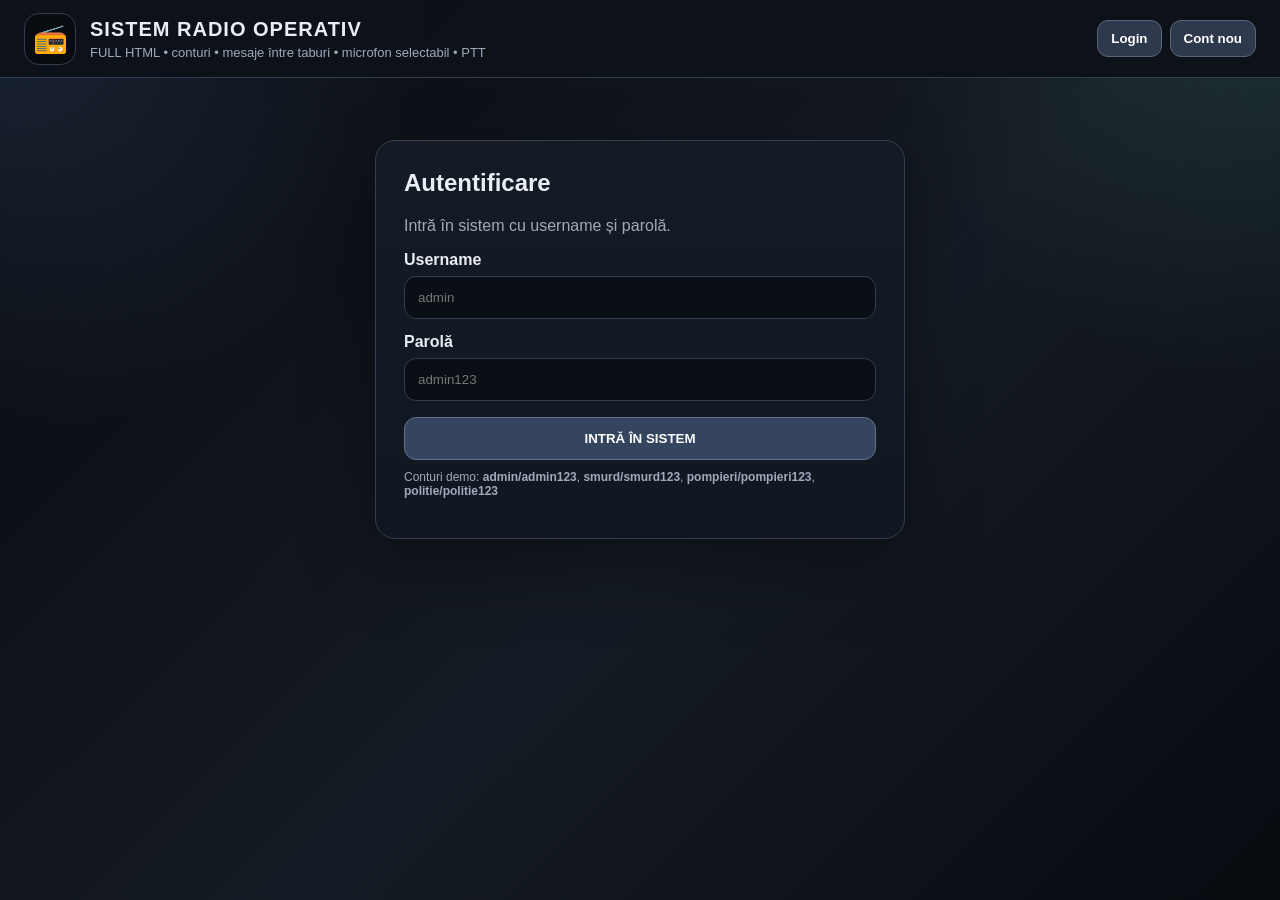
==== commit 5bb813b7: "Add files via upload" ====
--- a/index.html
+++ b/index.html
@@ -3,37 +3,37 @@
 <head>
 <meta charset="UTF-8">
 <meta name="viewport" content="width=device-width, initial-scale=1.0">
-<title>Sistem Radio Operativ - FULL HTML</title>
+<title>Sistem Radio Operativ FULL HTML</title>
 <style>
 :root{
-    --bg:#0b0e13;
-    --panel:#151a22;
-    --panel2:#1d2430;
-    --panel3:#10151d;
-    --line:#343d4c;
+    --bg:#090c11;
+    --panel:#151b24;
+    --panel2:#1d2633;
+    --panel3:#0f141c;
+    --line:#333d4d;
     --text:#e9edf5;
-    --muted:#9ea8b8;
-    --green:#7dffb4;
-    --red:#ff6565;
-    --yellow:#ffd36b;
-    --blue:#79aaff;
+    --muted:#9faabc;
+    --green:#76ffb4;
+    --red:#ff6262;
+    --yellow:#ffd56b;
+    --blue:#7db1ff;
 }
 *{box-sizing:border-box}
 body{
     margin:0;
+    min-height:100vh;
     background:
-        radial-gradient(circle at top left, rgba(121,170,255,.13), transparent 28%),
-        radial-gradient(circle at top right, rgba(125,255,180,.10), transparent 26%),
-        linear-gradient(135deg,#080a0e,#151a23 55%,#0a0d12);
+        radial-gradient(circle at top left, rgba(125,177,255,.16), transparent 28%),
+        radial-gradient(circle at top right, rgba(118,255,180,.10), transparent 25%),
+        linear-gradient(135deg,#07090d,#151b24 55%,#080b10);
     color:var(--text);
     font-family:"Segoe UI",Arial,sans-serif;
-    min-height:100vh;
-}
+}
+button,input,select,textarea{font-family:inherit}
 .hidden{display:none!important}
-button,input,select,textarea{font-family:inherit}
 .topbar{
     height:78px;
-    background:rgba(14,18,25,.96);
+    background:rgba(13,17,24,.96);
     border-bottom:1px solid var(--line);
     display:flex;
     align-items:center;
@@ -46,26 +46,26 @@
 .brand{display:flex;align-items:center;gap:14px}
 .logo{
     width:52px;height:52px;
-    display:grid;place-items:center;
     border-radius:15px;
     background:#080b10;
     border:1px solid var(--line);
+    display:grid;place-items:center;
     font-size:28px;
 }
 .brand h1{margin:0;font-size:20px;letter-spacing:1px}
 .brand p{margin:4px 0 0;color:var(--muted);font-size:13px}
 .nav{display:flex;gap:8px;flex-wrap:wrap}
-.nav button{
-    background:#141a23;
-    border:1px solid var(--line);
+.nav button,.btn{
+    border:1px solid #586579;
+    background:#2e394d;
+    color:white;
     border-radius:11px;
-    color:var(--text);
     padding:10px 13px;
-    font-weight:800;
     cursor:pointer;
-}
-.nav button:hover{background:#2a3445}
-main{padding:24px}
+    font-weight:850;
+}
+.nav button:hover,.btn:hover{background:#40506b}
+main{padding:22px}
 .card{
     background:linear-gradient(180deg,var(--panel),#111720);
     border:1px solid var(--line);
@@ -73,67 +73,65 @@
     box-shadow:0 28px 70px rgba(0,0,0,.35);
 }
 .auth{
-    max-width:520px;
-    margin:42px auto;
+    max-width:530px;
+    margin:40px auto;
     padding:28px;
 }
-.auth h2,.panel h2{margin:0 0 8px}
+h2,h3{margin-top:0}
 .muted{color:var(--muted)}
 label{
     display:block;
     margin:14px 0 7px;
     font-weight:800;
-    color:#f0f3f9;
 }
 input,select,textarea{
     width:100%;
-    background:#0b0f16;
+    background:#0a0f16;
+    border:1px solid var(--line);
     color:var(--text);
-    border:1px solid var(--line);
     border-radius:12px;
     padding:13px;
     outline:none;
 }
-textarea{min-height:88px;resize:vertical}
-input:focus,select:focus,textarea:focus{border-color:#7d879a}
-.primary,.btn{
-    background:#334057;
-    border:1px solid #5b667a;
+textarea{min-height:86px;resize:vertical}
+input:focus,select:focus,textarea:focus{border-color:#7b879b}
+.primary{
+    width:100%;
+    margin-top:16px;
+    border:1px solid #64718a;
+    background:#35445f;
     color:white;
     border-radius:12px;
-    padding:12px 15px;
+    padding:13px;
     cursor:pointer;
     font-weight:900;
 }
-.primary{width:100%;margin-top:17px}
-.primary:hover,.btn:hover{background:#43516b}
+.primary:hover{background:#465977}
 .flash{
     position:fixed;
     top:92px;right:20px;
-    background:#2d3748;
-    border:1px solid #657188;
+    background:#2e394d;
+    border:1px solid #69768d;
     border-radius:14px;
     padding:13px 16px;
     z-index:999;
-    max-width:370px;
-    box-shadow:0 20px 50px rgba(0,0,0,.4);
+    max-width:390px;
 }
 .radio-layout{
     display:grid;
-    grid-template-columns:300px 1fr 310px;
+    grid-template-columns:305px 1fr 320px;
     gap:18px;
-    min-height:calc(100vh - 128px);
+    min-height:calc(100vh - 126px);
 }
 .side,.radio-main,.right{
     padding:18px;
     overflow:auto;
 }
 .section-title{
+    font-size:14px;
+    text-transform:uppercase;
+    letter-spacing:.6px;
     margin:3px 0 13px;
-    font-size:14px;
-    letter-spacing:.6px;
-    text-transform:uppercase;
-    color:#f2f5fb;
 }
 .channel{
     width:100%;
@@ -194,16 +192,14 @@
     font-weight:900;
 }
 .signal i{
-    display:block;width:6px;
-    border-radius:5px;
-    background:var(--green);
+    display:block;width:6px;border-radius:5px;background:var(--green);
 }
 .signal i:nth-child(1){height:10px}
 .signal i:nth-child(2){height:16px}
 .signal i:nth-child(3){height:23px}
 .signal i:nth-child(4){height:30px}
 .messages{
-    height:calc(100vh - 308px);
+    height:calc(100vh - 330px);
     min-height:380px;
     overflow:auto;
     padding:16px 4px;
@@ -216,7 +212,8 @@
     margin-bottom:10px;
 }
 .msg.code{border-color:#786b3d;background:#211d12}
-.msg.alert{border-color:#8d4141;background:#241315}
+.msg.audio{border-color:#315c7c;background:#111c28}
+.msg.system{border-color:#31644d;background:#102119;color:#b9ffd6}
 .msg-top{
     display:flex;
     gap:8px;
@@ -227,6 +224,7 @@
 .msg-top b{color:var(--text);font-size:14px}
 .msg-top em{margin-left:auto;font-style:normal}
 .msg-body{margin-top:7px;line-height:1.48}
+audio{width:100%;margin-top:8px}
 .composer{
     border-top:1px solid var(--line);
     padding-top:14px;
@@ -316,7 +314,28 @@
 }
 .footer-note{color:var(--muted);font-size:12px;margin-top:10px}
 .userline{font-size:13px;color:var(--muted)}
-@media(max-width:1100px){
+.mic-meter{
+    height:10px;
+    background:#0a0f16;
+    border:1px solid var(--line);
+    border-radius:999px;
+    overflow:hidden;
+    margin-top:10px;
+}
+.mic-meter div{
+    height:100%;
+    width:0%;
+    background:var(--green);
+}
+.online-user{
+    padding:8px;
+    border:1px solid var(--line);
+    background:#111821;
+    border-radius:10px;
+    margin-bottom:6px;
+    font-size:13px;
+}
+@media(max-width:1150px){
     .radio-layout{grid-template-columns:1fr}
     .messages{height:430px}
     .grid{grid-template-columns:1fr 1fr}
@@ -336,7 +355,7 @@
         <div class="logo">📻</div>
         <div>
             <h1>SISTEM RADIO OPERATIV</h1>
-            <p>FULL HTML • conturi locale • canale • PTT • admin • istoric</p>
+            <p>FULL HTML • conturi • mesaje între taburi • microfon selectabil • PTT</p>
         </div>
     </div>
     <nav class="nav">
@@ -356,33 +375,25 @@
 <section id="loginPage" class="auth card">
     <h2>Autentificare</h2>
     <p class="muted">Intră în sistem cu username și parolă.</p>
-
     <label>Username</label>
     <input id="loginUser" placeholder="admin">
-
     <label>Parolă</label>
     <input id="loginPass" type="password" placeholder="admin123">
-
     <button class="primary" onclick="login()">INTRĂ ÎN SISTEM</button>
-    <p class="footer-note">Conturi inițiale: <b>admin/admin123</b>, <b>smurd/smurd123</b>, <b>pompieri/pompieri123</b>, <b>politie/politie123</b></p>
+    <p class="footer-note">Conturi demo: <b>admin/admin123</b>, <b>smurd/smurd123</b>, <b>pompieri/pompieri123</b>, <b>politie/politie123</b></p>
 </section>
 
 <section id="registerPage" class="auth card hidden">
     <h2>Creare cont radio</h2>
-    <p class="muted">Contul se salvează local în browser, în localStorage.</p>
-
+    <p class="muted">Contul se salvează local în browser.</p>
     <label>Username</label>
     <input id="regUser" placeholder="ex: vlad">
-
     <label>Parolă</label>
     <input id="regPass" type="password" placeholder="minim 4 caractere">
-
     <label>Indicativ radio</label>
     <input id="regCallsign" placeholder="ex: SMURD-21">
-
     <label>Unitate</label>
     <input id="regUnit" placeholder="ex: SMURD Vaslui">
-
     <button class="primary" onclick="registerUser()">CREEAZĂ CONT</button>
 </section>
 
@@ -391,20 +402,24 @@
         <aside class="side card">
             <h3 class="section-title">Canale radio</h3>
             <div id="channelList"></div>
-
             <div class="operator">
                 <h3>Operator conectat</h3>
                 <p><b id="opCallsign">---</b></p>
                 <p class="userline" id="opUnit">---</p>
                 <span class="badge" id="opRole">---</span>
             </div>
+            <div class="mini">
+                <h3>Utilizatori online</h3>
+                <div id="onlineUsers"></div>
+                <p class="footer-note">Online-ul funcționează între taburi/ferestre locale.</p>
+            </div>
         </aside>
 
         <section class="radio-main card">
             <div class="radio-head">
                 <div>
                     <h2 id="currentChannelTitle">DISPECERAT GENERAL</h2>
-                    <p>Canal operațional activ • transmisie locală</p>
+                    <p>Canal operațional activ • transmisie locală prin browser</p>
                 </div>
                 <div class="signal">
                     <i></i><i></i><i></i><i></i> SEMNAL ACTIV
@@ -418,28 +433,33 @@
                 <input id="messageInput" placeholder="Scrie mesaj radio...">
                 <button class="btn send" onclick="sendMessage()">TRANSMITE</button>
             </div>
-            <p class="footer-note">ENTER = transmite • PTT = simulează stația radio • toate mesajele sunt salvate local.</p>
+            <p class="footer-note">ENTER = mesaj text • PTT = înregistrare audio de la microfonul selectat • mesajele apar și în celelalte taburi.</p>
         </section>
 
         <aside class="right card">
-            <h3 class="section-title">Coduri rapide</h3>
-            <div class="quick">
-                <button onclick="quickCode('Cod 0 - Test radio / recepție')">Cod 0 - Test radio</button>
-                <button onclick="quickCode('Cod 1 - Disponibil')">Cod 1 - Disponibil</button>
-                <button onclick="quickCode('Cod 2 - În deplasare')">Cod 2 - În deplasare</button>
-                <button onclick="quickCode('Cod 3 - Ajuns la fața locului')">Cod 3 - Ajuns la caz</button>
-                <button onclick="quickCode('Cod 4 - Intervenție finalizată')">Cod 4 - Finalizat</button>
-                <button onclick="quickCode('Cod 5 - Solicit sprijin')">Cod 5 - Sprijin</button>
-                <button onclick="quickCode('Cod ROȘU - Urgență majoră')">Cod ROȘU</button>
-                <button onclick="quickCode('Cod GALBEN - Urgență medie')">Cod GALBEN</button>
-                <button onclick="quickCode('Cod VERDE - Situație stabilă')">Cod VERDE</button>
+            <h3 class="section-title">Microfon</h3>
+            <select id="micSelect"></select>
+            <button class="btn smallbtn" style="width:100%;margin-top:8px" onclick="initMicrophones()">Caută microfoane</button>
+            <div class="mic-meter"><div id="micLevel"></div></div>
+            <p class="footer-note">Browserul cere permisiune pentru microfon. Deschide fișierul în Chrome/Edge.</p>
+
+            <div class="mini">
+                <h3>Coduri rapide</h3>
+                <div class="quick">
+                    <button onclick="quickCode('Cod 0 - Test radio / recepție')">Cod 0 - Test radio</button>
+                    <button onclick="quickCode('Cod 1 - Disponibil')">Cod 1 - Disponibil</button>
+                    <button onclick="quickCode('Cod 2 - În deplasare')">Cod 2 - În deplasare</button>
+                    <button onclick="quickCode('Cod 3 - Ajuns la fața locului')">Cod 3 - Ajuns la caz</button>
+                    <button onclick="quickCode('Cod 4 - Intervenție finalizată')">Cod 4 - Finalizat</button>
+                    <button onclick="quickCode('Cod 5 - Solicit sprijin')">Cod 5 - Sprijin</button>
+                    <button onclick="quickCode('Cod ROȘU - Urgență majoră')">Cod ROȘU</button>
+                </div>
             </div>
 
             <div class="mini">
-                <h3>Info sistem</h3>
-                <p class="userline">Datele sunt locale. Nu trimite parole reale.</p>
-                <button class="btn smallbtn warn" onclick="exportData()">Export date JSON</button>
-                <button class="btn smallbtn danger" onclick="resetDemo()">Reset sistem</button>
+                <h3>Date sistem</h3>
+                <button class="btn smallbtn warn" onclick="exportData()">Export JSON</button>
+                <button class="btn smallbtn danger" onclick="resetDemo()">Reset</button>
             </div>
         </aside>
     </div>
@@ -448,25 +468,22 @@
 <section id="historyPage" class="panel card hidden">
     <h2>Istoric comunicații</h2>
     <p class="muted">Caută în mesajele salvate local.</p>
-
     <div class="search-row">
         <input id="historySearch" placeholder="Caută după mesaj, indicativ, canal...">
         <select id="historyChannel"></select>
         <button class="btn" onclick="renderHistory()">Caută</button>
     </div>
-
     <div id="historyList"></div>
 </section>
 
 <section id="adminPage" class="panel card hidden">
     <h2>Panou administrator</h2>
-    <p class="muted">Gestionează toate conturile locale din sistem.</p>
-
+    <p class="muted">Gestionează conturile locale din sistem.</p>
     <div class="grid">
         <div class="stat"><b id="statUsers">0</b><span>conturi totale</span></div>
         <div class="stat"><b id="statActive">0</b><span>conturi active</span></div>
         <div class="stat"><b id="statAdmins">0</b><span>administratori</span></div>
-        <div class="stat"><b id="statMessages">0</b><span>mesaje radio</span></div>
+        <div class="stat"><b id="statMessages">0</b><span>mesaje</span></div>
     </div>
 
     <h3>Adaugă cont manual</h3>
@@ -488,14 +505,7 @@
     <table>
         <thead>
             <tr>
-                <th>ID</th>
-                <th>Username</th>
-                <th>Indicativ</th>
-                <th>Unitate</th>
-                <th>Rol</th>
-                <th>Activ</th>
-                <th>Creat la</th>
-                <th>Acțiuni</th>
+                <th>ID</th><th>Username</th><th>Indicativ</th><th>Unitate</th><th>Rol</th><th>Activ</th><th>Creat la</th><th>Acțiuni</th>
             </tr>
         </thead>
         <tbody id="usersTable"></tbody>
@@ -505,106 +515,108 @@
 </main>
 
 <script>
-const CHANNELS = [
-    "DISPECERAT GENERAL",
-    "SMURD",
-    "POMPIERI",
-    "POLIȚIE",
-    "AMBULANȚĂ",
-    "INTERVENȚII SPECIALE",
-    "LOGISTICĂ",
-    "TEST RADIO"
-];
+const CHANNELS = ["DISPECERAT GENERAL","SMURD","POMPIERI","POLIȚIE","AMBULANȚĂ","INTERVENȚII SPECIALE","LOGISTICĂ","TEST RADIO"];
+const tabId = "tab_" + Date.now().toString(36) + Math.random().toString(36).slice(2,8);
+const bus = ("BroadcastChannel" in window) ? new BroadcastChannel("radio_operativ_bus") : null;
 
 let currentUser = null;
 let currentChannel = "DISPECERAT GENERAL";
 let pttActive = false;
+let currentStream = null;
+let mediaRecorder = null;
+let audioChunks = [];
+let audioContext = null;
+let analyser = null;
+let meterTimer = null;
+let online = {};
 
 function now(){
-    const d = new Date();
-    return d.toLocaleString("ro-RO");
-}
-
+    return new Date().toLocaleString("ro-RO");
+}
 function uid(){
-    return Date.now().toString(36) + Math.random().toString(36).slice(2,8);
-}
-
-function load(key, fallback){
-    try{
-        return JSON.parse(localStorage.getItem(key)) ?? fallback;
-    }catch(e){
-        return fallback;
-    }
-}
-
-function save(key, value){
-    localStorage.setItem(key, JSON.stringify(value));
-}
-
+    return Date.now().toString(36)+Math.random().toString(36).slice(2,9);
+}
+function load(key,fallback){
+    try{return JSON.parse(localStorage.getItem(key)) ?? fallback;}catch(e){return fallback;}
+}
+function save(key,value){
+    localStorage.setItem(key,JSON.stringify(value));
+}
+function escapeHtml(s){
+    return String(s).replace(/[&<>"']/g,m=>({"&":"&amp;","<":"&lt;",">":"&gt;",'"':"&quot;","'":"&#039;"}[m]));
+}
+function flash(text){
+    const f=document.getElementById("flash");
+    f.innerText=text;
+    f.classList.remove("hidden");
+    setTimeout(()=>f.classList.add("hidden"),2600);
+}
+function broadcast(type,data={}){
+    const payload={type,data,tabId,time:Date.now()};
+    if(bus) bus.postMessage(payload);
+    localStorage.setItem("radio_last_event", JSON.stringify(payload));
+}
+window.addEventListener("storage", e=>{
+    if(e.key==="radio_messages") renderMessages();
+    if(e.key==="radio_users" && currentUser) syncCurrentUser();
+    if(e.key==="radio_last_event" && e.newValue){
+        try{handleBus(JSON.parse(e.newValue));}catch(err){}
+    }
+});
+if(bus){
+    bus.onmessage = e => handleBus(e.data);
+}
+function handleBus(payload){
+    if(!payload || payload.tabId===tabId) return;
+    if(payload.type==="message" || payload.type==="audio" || payload.type==="system"){
+        renderMessages();
+    }
+    if(payload.type==="online_ping"){
+        online[payload.tabId]=payload.data;
+        renderOnline();
+    }
+    if(payload.type==="online_request"){
+        sendOnlinePing();
+    }
+    if(payload.type==="logout"){
+        delete online[payload.tabId];
+        renderOnline();
+    }
+}
 function initData(){
-    let users = load("radio_users", null);
-    if(!users){
-        users = [
-            {id:uid(), username:"admin", password:"admin123", callsign:"DISPECERAT-01", unit:"Centru Operativ", role:"admin", active:true, createdAt:now()},
-            {id:uid(), username:"smurd", password:"smurd123", callsign:"SMURD-21", unit:"SMURD", role:"operator", active:true, createdAt:now()},
-            {id:uid(), username:"pompieri", password:"pompieri123", callsign:"POMPIERI-11", unit:"Detașament Pompieri", role:"operator", active:true, createdAt:now()},
-            {id:uid(), username:"politie", password:"politie123", callsign:"POLIȚIE-05", unit:"Poliție", role:"dispatcher", active:true, createdAt:now()}
-        ];
-        save("radio_users", users);
-    }
-
-    let messages = load("radio_messages", null);
-    if(!messages){
-        messages = [
-            {id:uid(), channel:"DISPECERAT GENERAL", callsign:"DISPECERAT-01", unit:"Centru Operativ", role:"admin", type:"text", text:"Sistem radio pornit și operațional.", createdAt:now()},
-            {id:uid(), channel:"SMURD", callsign:"SMURD-21", unit:"SMURD", role:"operator", type:"code", text:"Cod 0 - Test radio / recepție", createdAt:now()}
-        ];
-        save("radio_messages", messages);
-    }
-}
-
-function flash(text){
-    const f = document.getElementById("flash");
-    f.innerText = text;
-    f.classList.remove("hidden");
-    setTimeout(()=>f.classList.add("hidden"), 2600);
-}
-
-function escapeHtml(s){
-    return String(s).replace(/[&<>"']/g, m => ({
-        "&":"&amp;","<":"&lt;",">":"&gt;",'"':"&quot;","'":"&#039;"
-    }[m]));
-}
-
+    if(!load("radio_users",null)){
+        save("radio_users",[
+            {id:uid(),username:"admin",password:"admin123",callsign:"DISPECERAT-01",unit:"Centru Operativ",role:"admin",active:true,createdAt:now()},
+            {id:uid(),username:"smurd",password:"smurd123",callsign:"SMURD-21",unit:"SMURD",role:"operator",active:true,createdAt:now()},
+            {id:uid(),username:"pompieri",password:"pompieri123",callsign:"POMPIERI-11",unit:"Detașament Pompieri",role:"operator",active:true,createdAt:now()},
+            {id:uid(),username:"politie",password:"politie123",callsign:"POLIȚIE-05",unit:"Poliție",role:"dispatcher",active:true,createdAt:now()}
+        ]);
+    }
+    if(!load("radio_messages",null)){
+        save("radio_messages",[
+            {id:uid(),channel:"DISPECERAT GENERAL",callsign:"DISPECERAT-01",unit:"Centru Operativ",role:"admin",type:"system",text:"Sistem radio pornit. Pentru test cu mai mulți utilizatori, deschide index.html în două taburi și intră cu conturi diferite.",createdAt:now()}
+        ]);
+    }
+}
 function refreshNav(){
-    document.querySelectorAll(".authOnly").forEach(x=>x.classList.toggle("hidden", !currentUser));
-    document.querySelectorAll(".guestOnly").forEach(x=>x.classList.toggle("hidden", !!currentUser));
-    document.querySelectorAll(".adminOnly").forEach(x=>x.classList.toggle("hidden", !(currentUser && currentUser.role==="admin")));
-}
-
+    document.querySelectorAll(".authOnly").forEach(x=>x.classList.toggle("hidden",!currentUser));
+    document.querySelectorAll(".guestOnly").forEach(x=>x.classList.toggle("hidden",!!currentUser));
+    document.querySelectorAll(".adminOnly").forEach(x=>x.classList.toggle("hidden",!(currentUser && currentUser.role==="admin")));
+}
 function showPage(page){
-    ["loginPage","registerPage","radioPage","historyPage","adminPage"].forEach(id=>{
-        document.getElementById(id).classList.add("hidden");
-    });
-
+    ["loginPage","registerPage","radioPage","historyPage","adminPage"].forEach(id=>document.getElementById(id).classList.add("hidden"));
     if(page==="login") document.getElementById("loginPage").classList.remove("hidden");
     if(page==="register") document.getElementById("registerPage").classList.remove("hidden");
-
     if(page==="radio"){
         if(!currentUser){showPage("login");return;}
         document.getElementById("radioPage").classList.remove("hidden");
-        renderChannels();
-        renderOperator();
-        renderMessages();
-    }
-
+        renderChannels();renderOperator();renderMessages();renderOnline();
+    }
     if(page==="history"){
         if(!currentUser){showPage("login");return;}
         document.getElementById("historyPage").classList.remove("hidden");
-        renderHistoryControls();
-        renderHistory();
-    }
-
+        renderHistoryControls();renderHistory();
+    }
     if(page==="admin"){
         if(!currentUser){showPage("login");return;}
         if(currentUser.role!=="admin"){flash("Acces doar pentru administrator.");showPage("radio");return;}
@@ -613,360 +625,316 @@
     }
     refreshNav();
 }
-
 function login(){
-    const username = document.getElementById("loginUser").value.trim();
-    const password = document.getElementById("loginPass").value.trim();
-    const users = load("radio_users", []);
-
-    const u = users.find(x=>x.username.toLowerCase()===username.toLowerCase() && x.password===password);
-
+    const username=document.getElementById("loginUser").value.trim();
+    const password=document.getElementById("loginPass").value.trim();
+    const users=load("radio_users",[]);
+    const u=users.find(x=>x.username.toLowerCase()===username.toLowerCase() && x.password===password);
     if(!u){flash("Username sau parolă greșită.");return;}
-    if(!u.active){flash("Cont dezactivat de administrator.");return;}
-
-    currentUser = u;
-    sessionStorage.setItem("radio_current_user", u.id);
-    flash("Autentificat: " + u.callsign);
+    if(!u.active){flash("Cont dezactivat.");return;}
+    currentUser=u;
+    sessionStorage.setItem("radio_current_user",u.id);
+    addSystemMessage(u.callsign+" s-a conectat în sistem.");
+    sendOnlinePing();
+    broadcast("online_request",{});
+    flash("Autentificat: "+u.callsign);
     showPage("radio");
 }
-
 function logout(){
-    currentUser = null;
+    if(currentUser) addSystemMessage(currentUser.callsign+" a ieșit din sistem.");
+    broadcast("logout",{});
+    currentUser=null;
     sessionStorage.removeItem("radio_current_user");
-    flash("Ai ieșit din sistem.");
+    stopMicrophone();
     showPage("login");
 }
-
+function syncCurrentUser(){
+    if(!currentUser)return;
+    const users=load("radio_users",[]);
+    const u=users.find(x=>x.id===currentUser.id);
+    if(!u || !u.active){logout();flash("Contul a fost dezactivat.");return;}
+    currentUser=u;
+    renderOperator();
+}
 function registerUser(){
-    const username = document.getElementById("regUser").value.trim();
-    const password = document.getElementById("regPass").value.trim();
-    const callsign = document.getElementById("regCallsign").value.trim().toUpperCase();
-    const unit = document.getElementById("regUnit").value.trim();
-
-    if(username.length<3 || password.length<4 || callsign.length<2){
-        flash("Date incomplete. Username min. 3, parolă min. 4, indicativ min. 2.");
-        return;
-    }
-
-    const users = load("radio_users", []);
-    if(users.some(x=>x.username.toLowerCase()===username.toLowerCase())){
-        flash("Username deja existent.");
-        return;
-    }
-
-    users.push({
-        id:uid(),
-        username,
-        password,
-        callsign,
-        unit:unit || "Nespecificat",
-        role:"operator",
-        active:true,
-        createdAt:now()
-    });
-
-    save("radio_users", users);
-    flash("Cont creat. Te poți autentifica.");
+    const username=document.getElementById("regUser").value.trim();
+    const password=document.getElementById("regPass").value.trim();
+    const callsign=document.getElementById("regCallsign").value.trim().toUpperCase();
+    const unit=document.getElementById("regUnit").value.trim();
+    if(username.length<3 || password.length<4 || callsign.length<2){flash("Date incomplete.");return;}
+    const users=load("radio_users",[]);
+    if(users.some(x=>x.username.toLowerCase()===username.toLowerCase())){flash("Username deja existent.");return;}
+    users.push({id:uid(),username,password,callsign,unit:unit||"Nespecificat",role:"operator",active:true,createdAt:now()});
+    save("radio_users",users);
+    flash("Cont creat.");
     showPage("login");
 }
-
 function renderChannels(){
-    const list = document.getElementById("channelList");
-    list.innerHTML = "";
+    const list=document.getElementById("channelList");
+    list.innerHTML="";
     CHANNELS.forEach(ch=>{
-        const b = document.createElement("button");
-        b.className = "channel" + (ch===currentChannel ? " active" : "");
-        b.innerHTML = `<span class="dot"></span>${escapeHtml(ch)}`;
-        b.onclick = ()=>{
-            currentChannel = ch;
-            document.getElementById("currentChannelTitle").innerText = ch;
-            renderChannels();
-            renderMessages();
-        };
+        const b=document.createElement("button");
+        b.className="channel"+(ch===currentChannel?" active":"");
+        b.innerHTML=`<span class="dot"></span>${escapeHtml(ch)}`;
+        b.onclick=()=>{currentChannel=ch;document.getElementById("currentChannelTitle").innerText=ch;renderChannels();renderMessages();};
         list.appendChild(b);
     });
-    document.getElementById("currentChannelTitle").innerText = currentChannel;
-}
-
+    document.getElementById("currentChannelTitle").innerText=currentChannel;
+}
 function renderOperator(){
-    if(!currentUser) return;
-    document.getElementById("opCallsign").innerText = currentUser.callsign;
-    document.getElementById("opUnit").innerText = currentUser.unit;
-    document.getElementById("opRole").innerText = currentUser.role.toUpperCase();
-}
-
-function getMessages(){
-    return load("radio_messages", []);
-}
-
-function saveMessages(messages){
-    save("radio_messages", messages);
-}
-
+    if(!currentUser)return;
+    document.getElementById("opCallsign").innerText=currentUser.callsign;
+    document.getElementById("opUnit").innerText=currentUser.unit;
+    document.getElementById("opRole").innerText=currentUser.role.toUpperCase();
+}
+function sendOnlinePing(){
+    if(!currentUser)return;
+    const data={callsign:currentUser.callsign,unit:currentUser.unit,role:currentUser.role,channel:currentChannel,lastSeen:Date.now()};
+    online[tabId]=data;
+    broadcast("online_ping",data);
+    renderOnline();
+}
+setInterval(sendOnlinePing,3500);
+function renderOnline(){
+    const box=document.getElementById("onlineUsers");
+    if(!box)return;
+    const nowMs=Date.now();
+    Object.keys(online).forEach(k=>{if(nowMs-online[k].lastSeen>10000) delete online[k];});
+    const arr=Object.values(online);
+    if(arr.length===0){box.innerHTML='<p class="muted">Nimeni online.</p>';return;}
+    box.innerHTML=arr.map(u=>`<div class="online-user"><b>${escapeHtml(u.callsign)}</b><br><span class="muted">${escapeHtml(u.unit)} • ${escapeHtml(u.channel)}</span></div>`).join("");
+}
+function getMessages(){return load("radio_messages",[]);}
+function saveMessages(m){save("radio_messages",m);}
+function addMessageObj(obj){
+    const messages=getMessages();
+    messages.push(obj);
+    saveMessages(messages);
+    broadcast(obj.type==="audio"?"audio":obj.type==="system"?"system":"message",obj);
+    renderMessages();
+}
+function addSystemMessage(text){
+    addMessageObj({id:uid(),channel:currentChannel,callsign:"SISTEM",unit:"Radio Operativ",role:"system",type:"system",text,createdAt:now()});
+}
 function renderMessages(){
-    const box = document.getElementById("messages");
-    const messages = getMessages().filter(m=>m.channel===currentChannel);
-    box.innerHTML = "";
-
-    if(messages.length===0){
-        box.innerHTML = `<p class="muted">Nu există mesaje pe acest canal.</p>`;
-        return;
-    }
-
+    const box=document.getElementById("messages");
+    if(!box)return;
+    const messages=getMessages().filter(m=>m.channel===currentChannel);
+    box.innerHTML="";
+    if(messages.length===0){box.innerHTML='<p class="muted">Nu există mesaje pe acest canal.</p>';return;}
     messages.forEach(m=>{
-        const div = document.createElement("div");
-        div.className = "msg " + (m.type || "text");
-        div.innerHTML = `
-            <div class="msg-top">
-                <b>${escapeHtml(m.callsign)}</b>
-                <span>${escapeHtml(m.unit || "")}</span>
-                <em>${escapeHtml(m.createdAt)}</em>
-            </div>
-            <div class="msg-body">${escapeHtml(m.text)}</div>
-        `;
+        const div=document.createElement("div");
+        div.className="msg "+(m.type||"text");
+        let body="";
+        if(m.type==="audio"){
+            body=`🎤 Transmisie audio:<audio controls src="${m.audioData}"></audio>${m.text?'<div class="footer-note">'+escapeHtml(m.text)+'</div>':''}`;
+        }else{
+            body=escapeHtml(m.text);
+        }
+        div.innerHTML=`<div class="msg-top"><b>${escapeHtml(m.callsign)}</b><span>${escapeHtml(m.unit||"")}</span><em>${escapeHtml(m.createdAt)}</em></div><div class="msg-body">${body}</div>`;
         box.appendChild(div);
     });
-    box.scrollTop = box.scrollHeight;
-}
-
-function sendMessage(type="text", customText=null){
-    if(!currentUser) return;
-
-    const input = document.getElementById("messageInput");
-    const text = (customText ?? input.value).trim();
-    if(!text) return;
-
-    const messages = getMessages();
-    messages.push({
-        id:uid(),
-        channel:currentChannel,
-        callsign:currentUser.callsign,
-        unit:currentUser.unit,
-        role:currentUser.role,
-        type,
-        text:(pttActive ? "[PTT ACTIV] " : "") + text,
-        createdAt:now()
-    });
-    saveMessages(messages);
-    input.value = "";
-    renderMessages();
-}
-
-function quickCode(text){
-    sendMessage("code", text);
-}
-
+    box.scrollTop=box.scrollHeight;
+}
+function sendMessage(type="text",customText=null){
+    if(!currentUser)return;
+    const input=document.getElementById("messageInput");
+    const text=(customText ?? input.value).trim();
+    if(!text)return;
+    addMessageObj({id:uid(),channel:currentChannel,callsign:currentUser.callsign,unit:currentUser.unit,role:currentUser.role,type,text:(pttActive?"[PTT ACTIV] ":"")+text,createdAt:now()});
+    input.value="";
+}
+function quickCode(text){sendMessage("code",text);}
+async function initMicrophones(){
+    try{
+        await navigator.mediaDevices.getUserMedia({audio:true});
+        const devices=await navigator.mediaDevices.enumerateDevices();
+        const sel=document.getElementById("micSelect");
+        sel.innerHTML="";
+        const mics=devices.filter(d=>d.kind==="audioinput");
+        mics.forEach((d,i)=>{
+            const opt=document.createElement("option");
+            opt.value=d.deviceId;
+            opt.textContent=d.label || ("Microfon "+(i+1));
+            sel.appendChild(opt);
+        });
+        if(mics.length===0) flash("Nu am găsit microfoane.");
+        else{
+            await loadSelectedMicrophone();
+            flash("Microfon pregătit.");
+        }
+    }catch(e){
+        flash("Nu s-a permis accesul la microfon.");
+    }
+}
+async function loadSelectedMicrophone(){
+    stopMicrophone();
+    const id=document.getElementById("micSelect").value;
+    currentStream=await navigator.mediaDevices.getUserMedia({audio:{deviceId:id?{exact:id}:undefined}});
+    mediaRecorder=new MediaRecorder(currentStream);
+    mediaRecorder.ondataavailable=e=>audioChunks.push(e.data);
+    mediaRecorder.onstop=()=>{
+        const blob=new Blob(audioChunks,{type:"audio/webm"});
+        audioChunks=[];
+        const reader=new FileReader();
+        reader.onloadend=()=>{
+            addMessageObj({id:uid(),channel:currentChannel,callsign:currentUser.callsign,unit:currentUser.unit,role:currentUser.role,type:"audio",text:"Înregistrare PTT",audioData:reader.result,createdAt:now()});
+        };
+        reader.readAsDataURL(blob);
+    };
+    startMeter(currentStream);
+}
+document.getElementById("micSelect").addEventListener("change",()=>loadSelectedMicrophone().catch(()=>flash("Eroare la schimbarea microfonului.")));
+function stopMicrophone(){
+    if(currentStream){currentStream.getTracks().forEach(t=>t.stop());currentStream=null;}
+    if(meterTimer) clearInterval(meterTimer);
+    document.getElementById("micLevel").style.width="0%";
+}
+function startMeter(stream){
+    try{
+        audioContext=new (window.AudioContext||window.webkitAudioContext)();
+        const source=audioContext.createMediaStreamSource(stream);
+        analyser=audioContext.createAnalyser();
+        analyser.fftSize=256;
+        source.connect(analyser);
+        const data=new Uint8Array(analyser.frequencyBinCount);
+        meterTimer=setInterval(()=>{
+            analyser.getByteFrequencyData(data);
+            const avg=data.reduce((a,b)=>a+b,0)/data.length;
+            document.getElementById("micLevel").style.width=Math.min(100,avg*1.4)+"%";
+        },100);
+    }catch(e){}
+}
+const ptt=document.getElementById("pttBtn");
+ptt.addEventListener("mousedown",()=>{
+    if(!mediaRecorder){flash("Selectează/activează microfonul mai întâi.");return;}
+    if(mediaRecorder.state==="inactive"){
+        audioChunks=[];
+        mediaRecorder.start();
+        pttActive=true;
+        ptt.classList.add("live");
+        ptt.innerText="TRANSMIȚI AUDIO...";
+    }
+});
+function stopPTT(){
+    if(mediaRecorder && mediaRecorder.state!=="inactive"){
+        mediaRecorder.stop();
+    }
+    pttActive=false;
+    ptt.classList.remove("live");
+    ptt.innerText="ȚINE APĂSAT PTT";
+}
+ptt.addEventListener("mouseup",stopPTT);
+ptt.addEventListener("mouseleave",stopPTT);
+ptt.addEventListener("touchstart",e=>{e.preventDefault();ptt.dispatchEvent(new Event("mousedown"));});
+ptt.addEventListener("touchend",e=>{e.preventDefault();stopPTT();});
 function renderHistoryControls(){
-    const sel = document.getElementById("historyChannel");
-    sel.innerHTML = `<option value="TOATE">TOATE CANALELE</option>`;
-    CHANNELS.forEach(ch=>{
-        sel.innerHTML += `<option value="${escapeHtml(ch)}">${escapeHtml(ch)}</option>`;
-    });
-}
-
+    const sel=document.getElementById("historyChannel");
+    sel.innerHTML='<option value="TOATE">TOATE CANALELE</option>';
+    CHANNELS.forEach(ch=>sel.innerHTML+=`<option value="${escapeHtml(ch)}">${escapeHtml(ch)}</option>`);
+}
 function renderHistory(){
-    const q = document.getElementById("historySearch").value.trim().toLowerCase();
-    const ch = document.getElementById("historyChannel").value;
-    let messages = getMessages().slice().reverse();
-
-    if(ch && ch!=="TOATE") messages = messages.filter(m=>m.channel===ch);
-    if(q){
-        messages = messages.filter(m =>
-            m.text.toLowerCase().includes(q) ||
-            m.callsign.toLowerCase().includes(q) ||
-            m.channel.toLowerCase().includes(q) ||
-            (m.unit || "").toLowerCase().includes(q)
-        );
-    }
-
-    const list = document.getElementById("historyList");
-    list.innerHTML = "";
-
-    if(messages.length===0){
-        list.innerHTML = `<p class="muted">Nu există rezultate.</p>`;
-        return;
-    }
-
+    const q=document.getElementById("historySearch").value.trim().toLowerCase();
+    const ch=document.getElementById("historyChannel").value;
+    let messages=getMessages().slice().reverse();
+    if(ch && ch!=="TOATE") messages=messages.filter(m=>m.channel===ch);
+    if(q) messages=messages.filter(m=>m.text.toLowerCase().includes(q)||m.callsign.toLowerCase().includes(q)||m.channel.toLowerCase().includes(q)||(m.unit||"").toLowerCase().includes(q));
+    const list=document.getElementById("historyList");
+    list.innerHTML="";
+    if(messages.length===0){list.innerHTML='<p class="muted">Nu există rezultate.</p>';return;}
     messages.forEach(m=>{
-        const div = document.createElement("div");
-        div.className = "history-item";
-        div.innerHTML = `
-            <div class="top">
-                <b>${escapeHtml(m.callsign)}</b> • ${escapeHtml(m.channel)} • ${escapeHtml(m.unit || "")}
-                <em>${escapeHtml(m.createdAt)}</em>
-            </div>
-            <p>${escapeHtml(m.text)}</p>
-        `;
+        const div=document.createElement("div");
+        div.className="history-item";
+        div.innerHTML=`<div class="top"><b>${escapeHtml(m.callsign)}</b> • ${escapeHtml(m.channel)} • ${escapeHtml(m.unit||"")}<em>${escapeHtml(m.createdAt)}</em></div><p>${m.type==="audio"?"🎤 Audio PTT":escapeHtml(m.text)}</p>`;
         list.appendChild(div);
     });
 }
-
 function renderAdmin(){
-    const users = load("radio_users", []);
-    const messages = getMessages();
-
-    document.getElementById("statUsers").innerText = users.length;
-    document.getElementById("statActive").innerText = users.filter(u=>u.active).length;
-    document.getElementById("statAdmins").innerText = users.filter(u=>u.role==="admin").length;
-    document.getElementById("statMessages").innerText = messages.length;
-
-    const tbody = document.getElementById("usersTable");
-    tbody.innerHTML = "";
-
+    const users=load("radio_users",[]);
+    const messages=getMessages();
+    document.getElementById("statUsers").innerText=users.length;
+    document.getElementById("statActive").innerText=users.filter(u=>u.active).length;
+    document.getElementById("statAdmins").innerText=users.filter(u=>u.role==="admin").length;
+    document.getElementById("statMessages").innerText=messages.length;
+    const tbody=document.getElementById("usersTable");
+    tbody.innerHTML="";
     users.forEach(u=>{
-        const tr = document.createElement("tr");
-        tr.innerHTML = `
-            <td>${escapeHtml(u.id.slice(0,8))}</td>
-            <td><b>${escapeHtml(u.username)}</b></td>
-            <td>${escapeHtml(u.callsign)}</td>
-            <td>${escapeHtml(u.unit)}</td>
-            <td>${escapeHtml(u.role)}</td>
-            <td>${u.active ? "DA" : "NU"}</td>
-            <td>${escapeHtml(u.createdAt)}</td>
-            <td>
-                <div class="actions">
-                    <button class="btn smallbtn ${u.active ? "danger" : "ok"}" onclick="toggleUser('${u.id}')">${u.active ? "Dezactivează" : "Activează"}</button>
-                    <button class="btn smallbtn warn" onclick="toggleRole('${u.id}')">Schimbă rol</button>
-                    <button class="btn smallbtn danger" onclick="deleteUser('${u.id}')">Șterge</button>
-                </div>
-            </td>
-        `;
+        const tr=document.createElement("tr");
+        tr.innerHTML=`<td>${escapeHtml(u.id.slice(0,8))}</td><td><b>${escapeHtml(u.username)}</b></td><td>${escapeHtml(u.callsign)}</td><td>${escapeHtml(u.unit)}</td><td>${escapeHtml(u.role)}</td><td>${u.active?"DA":"NU"}</td><td>${escapeHtml(u.createdAt)}</td><td><div class="actions"><button class="btn smallbtn ${u.active?"danger":"ok"}" onclick="toggleUser('${u.id}')">${u.active?"Dezactivează":"Activează"}</button><button class="btn smallbtn warn" onclick="toggleRole('${u.id}')">Rol</button><button class="btn smallbtn danger" onclick="deleteUser('${u.id}')">Șterge</button></div></td>`;
         tbody.appendChild(tr);
     });
 }
-
 function adminCreateUser(){
-    const username = document.getElementById("adminNewUser").value.trim();
-    const password = document.getElementById("adminNewPass").value.trim();
-    const callsign = document.getElementById("adminNewCallsign").value.trim().toUpperCase();
-    const unit = document.getElementById("adminNewUnit").value.trim();
-    const role = document.getElementById("adminNewRole").value;
-
-    if(username.length<3 || password.length<4 || callsign.length<2){
-        flash("Completează datele contului.");
-        return;
-    }
-
-    const users = load("radio_users", []);
-    if(users.some(u=>u.username.toLowerCase()===username.toLowerCase())){
-        flash("Username deja existent.");
-        return;
-    }
-
-    users.push({
-        id:uid(),
-        username,
-        password,
-        callsign,
-        unit:unit || "Nespecificat",
-        role,
-        active:true,
-        createdAt:now()
-    });
-    save("radio_users", users);
-
+    const username=document.getElementById("adminNewUser").value.trim();
+    const password=document.getElementById("adminNewPass").value.trim();
+    const callsign=document.getElementById("adminNewCallsign").value.trim().toUpperCase();
+    const unit=document.getElementById("adminNewUnit").value.trim();
+    const role=document.getElementById("adminNewRole").value;
+    if(username.length<3||password.length<4||callsign.length<2){flash("Completează datele contului.");return;}
+    const users=load("radio_users",[]);
+    if(users.some(u=>u.username.toLowerCase()===username.toLowerCase())){flash("Username existent.");return;}
+    users.push({id:uid(),username,password,callsign,unit:unit||"Nespecificat",role,active:true,createdAt:now()});
+    save("radio_users",users);
     ["adminNewUser","adminNewPass","adminNewCallsign","adminNewUnit"].forEach(id=>document.getElementById(id).value="");
-    flash("Cont adăugat.");
     renderAdmin();
 }
-
 function toggleUser(id){
-    let users = load("radio_users", []);
-    const u = users.find(x=>x.id===id);
-    if(!u) return;
-    if(currentUser && currentUser.id===id){
-        flash("Nu îți poți dezactiva propriul cont.");
-        return;
-    }
-    u.active = !u.active;
-    save("radio_users", users);
-    flash("Status cont modificat.");
+    const users=load("radio_users",[]);
+    const u=users.find(x=>x.id===id);
+    if(!u)return;
+    if(currentUser && currentUser.id===id){flash("Nu îți poți dezactiva propriul cont.");return;}
+    u.active=!u.active;
+    save("radio_users",users);
     renderAdmin();
 }
-
 function toggleRole(id){
-    let users = load("radio_users", []);
-    const u = users.find(x=>x.id===id);
-    if(!u) return;
-    if(u.role==="operator") u.role="dispatcher";
-    else if(u.role==="dispatcher") u.role="admin";
+    const users=load("radio_users",[]);
+    const u=users.find(x=>x.id===id);
+    if(!u)return;
+    if(u.role==="operator")u.role="dispatcher";
+    else if(u.role==="dispatcher")u.role="admin";
     else u.role="operator";
-    save("radio_users", users);
-    flash("Rol modificat.");
+    save("radio_users",users);
     renderAdmin();
 }
-
 function deleteUser(id){
-    let users = load("radio_users", []);
-    const u = users.find(x=>x.id===id);
-    if(!u) return;
-    if(currentUser && currentUser.id===id){
-        flash("Nu îți poți șterge propriul cont.");
-        return;
-    }
-    if(!confirm("Sigur ștergi contul " + u.username + "?")) return;
-    users = users.filter(x=>x.id!==id);
-    save("radio_users", users);
-    flash("Cont șters.");
+    let users=load("radio_users",[]);
+    const u=users.find(x=>x.id===id);
+    if(!u)return;
+    if(currentUser && currentUser.id===id){flash("Nu îți poți șterge propriul cont.");return;}
+    if(!confirm("Ștergi contul "+u.username+"?"))return;
+    users=users.filter(x=>x.id!==id);
+    save("radio_users",users);
     renderAdmin();
 }
-
 function exportData(){
-    const data = {
-        users: load("radio_users", []),
-        messages: getMessages(),
-        exportedAt: now()
-    };
-    const blob = new Blob([JSON.stringify(data,null,2)], {type:"application/json"});
-    const a = document.createElement("a");
-    a.href = URL.createObjectURL(blob);
-    a.download = "sistem_radio_export.json";
+    const blob=new Blob([JSON.stringify({users:load("radio_users",[]),messages:getMessages(),exportedAt:now()},null,2)],{type:"application/json"});
+    const a=document.createElement("a");
+    a.href=URL.createObjectURL(blob);
+    a.download="sistem_radio_export.json";
     a.click();
 }
-
 function resetDemo(){
-    if(!confirm("Sigur resetezi sistemul? Se șterg conturile și mesajele locale.")) return;
+    if(!confirm("Resetezi tot sistemul local?"))return;
     localStorage.removeItem("radio_users");
     localStorage.removeItem("radio_messages");
     sessionStorage.removeItem("radio_current_user");
-    currentUser = null;
+    currentUser=null;
     initData();
-    flash("Sistem resetat.");
     showPage("login");
 }
-
-document.getElementById("messageInput").addEventListener("keydown", e=>{
-    if(e.key==="Enter") sendMessage();
-});
-
-const ptt = document.getElementById("pttBtn");
-ptt.addEventListener("mousedown", ()=>{
-    pttActive=true;
-    ptt.classList.add("live");
-    ptt.innerText="TRANSMIȚI...";
-});
-ptt.addEventListener("mouseup", ()=>{
-    pttActive=false;
-    ptt.classList.remove("live");
-    ptt.innerText="ȚINE APĂSAT PTT";
-});
-ptt.addEventListener("mouseleave", ()=>{
-    pttActive=false;
-    ptt.classList.remove("live");
-    ptt.innerText="ȚINE APĂSAT PTT";
-});
+document.getElementById("messageInput").addEventListener("keydown",e=>{if(e.key==="Enter")sendMessage();});
 
 initData();
-
-const sessionId = sessionStorage.getItem("radio_current_user");
+const sessionId=sessionStorage.getItem("radio_current_user");
 if(sessionId){
-    const users = load("radio_users", []);
-    const u = users.find(x=>x.id===sessionId && x.active);
-    if(u) currentUser = u;
-}
-
+    const users=load("radio_users",[]);
+    const u=users.find(x=>x.id===sessionId && x.active);
+    if(u) currentUser=u;
+}
 refreshNav();
-showPage(currentUser ? "radio" : "login");
+showPage(currentUser?"radio":"login");
+if(currentUser){sendOnlinePing();broadcast("online_request",{});}
 </script>
 </body>
-</html>
+</html>
